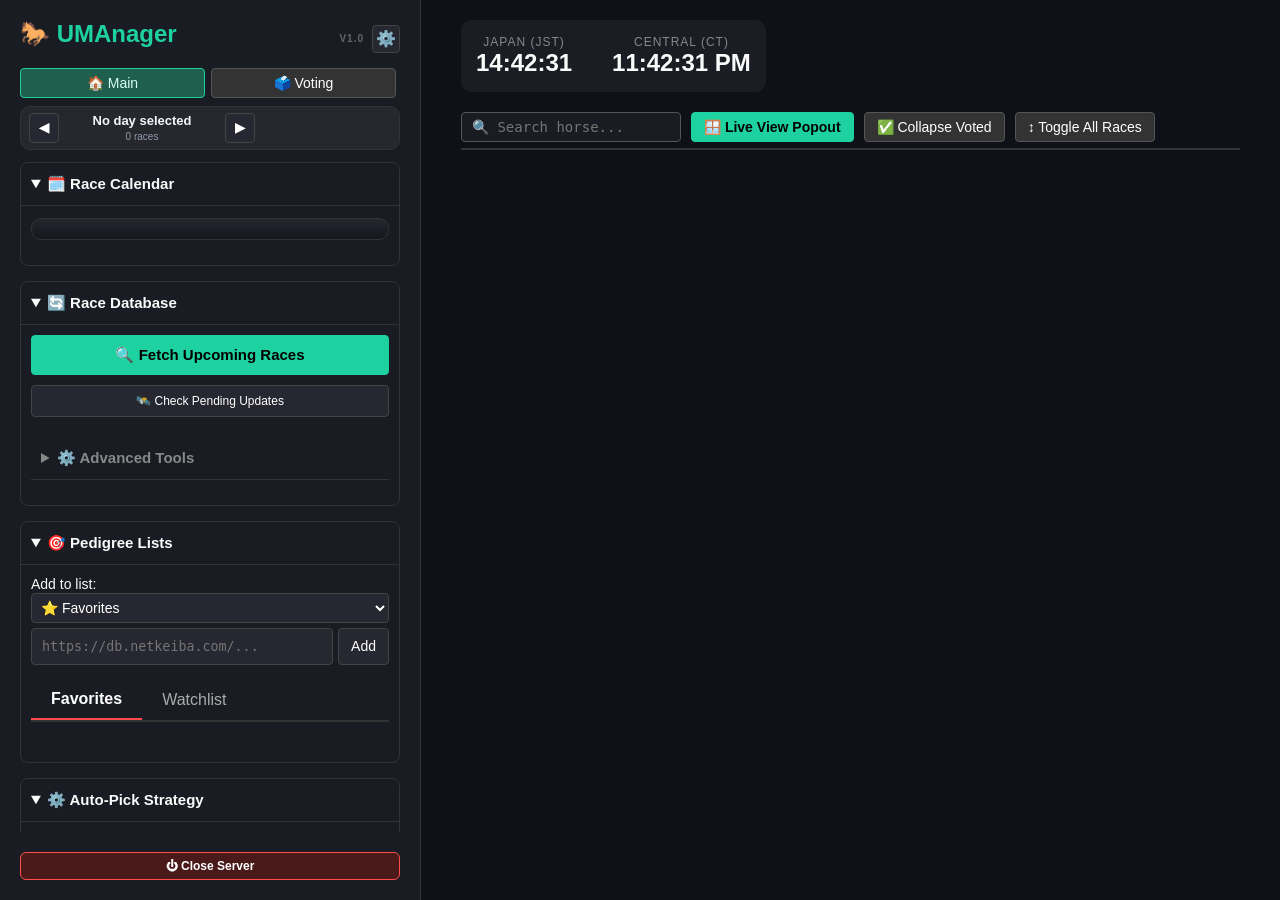
==== index.html @ e2db55de "Fix companion vote apply parsing and auto-refresh flow" ====
<!DOCTYPE html>
<html lang="en">
<head>
    <meta charset="UTF-8">
    <title>UMAnager</title>
    <link rel="stylesheet" href="/static/style.css?v=20260320-3"> 
</head>
<body>

<div class="sidebar">
    <div class="sidebar-brand-row">
        <h2 class="sidebar-brand-title">🐎 UMAnager</h2>
        <div class="sidebar-brand-actions">
            <span class="app-version-badge">V1.0</span>
            <button onclick="showSettingsModal()" title="Settings" class="settings-icon-btn">⚙️</button>
        </div>
    </div>

    <div class="sidebar-top-controls">
        <div class="view-switcher view-switcher-sidebar">
            <button id="main-view-races" onclick="switchMainView('races')" class="toolbar-btn toolbar-btn-muted is-active">🏠 Main</button>
            <button id="main-view-voting" onclick="switchMainView('voting')" class="toolbar-btn toolbar-btn-muted">🗳️ Voting</button>
        </div>
        <div class="active-date-nav active-date-nav-sidebar">
            <button type="button" id="active-date-prev" class="active-date-nav-btn" onclick="shiftActiveDate(-1)">◀</button>
            <div class="active-date-display">
                <div id="active-date-label" class="active-date-label">No day selected</div>
                <div id="active-date-meta" class="active-date-meta">0 races</div>
            </div>
            <button type="button" id="active-date-next" class="active-date-nav-btn" onclick="shiftActiveDate(1)">▶</button>
        </div>
        <div id="prefetch-status-banner" class="prefetch-status-banner" style="display:none;"></div>
    </div>

    <div class="sidebar-scroll">
        <div id="voting-sidebar-panel" class="voting-sidebar-panel" style="display:none;">
            <div class="voting-sidebar-head">
                <h3 id="voting-sidebar-title">By Racecourse</h3>
            </div>
            <div id="voting-sidebar-display" class="voting-sidebar-display"></div>
        </div>

        <details id="calendar-group" class="sidebar-group calendar-group" open>
        <summary>🗓️ Race Calendar</summary>
        <div class="sidebar-group-content">
            <div id="race-calendar" class="race-calendar-panel race-calendar-sidebar"></div>
        </div>
    </details>
    
    <details id="race-database-group" class="sidebar-group" open>
        <summary>🔄 Race Database</summary>
        <div class="sidebar-group-content">
            
            <button class="btn-full btn-primary-prominent" onclick="triggerScrape('new')" id="btn-new-race">🔍 Fetch Upcoming Races</button>
            <button class="btn-full btn-compact" onclick="refreshUpcomingRacesLite()" id="btn-upcoming-refresh" data-action="check">🛰️ Check Pending Updates</button>
            
            <details class="advanced-tools-panel">
                <summary class="advanced-tools-summary">⚙️ Advanced Tools</summary>
                <div class="advanced-tools-body">
                    <button class="btn-full btn-micro" onclick="triggerScrape('all')" id="btn-all-race">🔄 Force Full Re-Scrape</button>
                    <button class="btn-full btn-micro" onclick="triggerPost('/api/cache/clear')">🗑️ Clear Cached Races</button>
                    <button class="btn-full btn-danger btn-micro" onclick="triggerPost('/api/dict/wipe')">🚨 Reset Translation Memory</button>
                    <button class="btn-full btn-micro" onclick="createDataBackup()">💾 Backup Data Folder</button>
                    <button class="btn-full btn-micro" onclick="restoreLatestBackup()">♻️ Restore Latest Backup</button>
                    <button class="btn-full btn-micro" onclick="exportLegacyBundle()">📦 Export Legacy Recovery Bundle</button>
                    <button class="btn-full btn-danger btn-micro" onclick="importLegacyBundle()">📥 Import Legacy Files To DB</button>

                    <div class="tool-block">
                        <label class="tool-block-label">Import Results For Day</label>
                        <input type="date" id="import-day-date" class="tool-input-compact">
                        <button class="btn-full btn-micro btn-no-margin" onclick="importDayResultsFromCalendar()">📅 Import Day Results</button>
                    </div>

                    <div class="tool-block">
                        <label class="tool-block-label">Delete Selected Day Data</label>
                        <input type="date" id="delete-day-date" class="tool-input-compact">
                        <select id="delete-day-scope" class="tool-input-compact">
                            <option value="marks">Delete Marks Only</option>
                            <option value="entries">Delete Horse Entries Only</option>
                            <option value="all">Delete All Day Data</option>
                        </select>
                        <button class="btn-full btn-danger btn-micro btn-no-margin" onclick="deleteDayData()">🧹 Delete This Day</button>
                    </div>
                </div>
            </details>
            
        </div>
    </details>

    <details id="pedigree-lists-group" class="sidebar-group" open>
        <summary>🎯 Pedigree Lists</summary>
        <div class="sidebar-group-content">
            <label class="sidebar-label">Add to list:</label>
            <select id="snipe-type" class="sidebar-select-full">
                <option value="favorites">⭐ Favorites</option>
                <option value="watchlist">👁️ Watchlist</option>
            </select>
            <div class="inline-input-row">
                <input type="text" id="snipe-url" placeholder="https://db.netkeiba.com/...">
                <button onclick="snipeHorse()">Add</button>
            </div>
            
            <div class="tab-bar tab-bar-spaced">
                <button class="tab-btn active" onclick="switchSidebarTab('fav')">Favorites</button>
                <button class="tab-btn" onclick="switchSidebarTab('watch')">Watchlist</button>
            </div>
            
            <div id="side-tab-fav" class="tab-content active">
                <div id="list-fav" class="horse-list-container"></div>
            </div>
            <div id="side-tab-watch" class="tab-content">
                <div id="list-watch" class="horse-list-container"></div>
            </div>
        </div>
    </details>

    <details id="auto-pick-group" class="sidebar-group" open>
            <summary>⚙️ Auto-Pick Strategy</summary>
            <div class="sidebar-group-content strategy-panel-content">
                <div class="strategy-mode-label">
                    Mode: <span id="risk-label" class="risk-label-value">Balanced (50)</span>
                </div>
                <input type="range" id="risk-slider" min="0" max="100" value="50" oninput="updateRiskLabel(this.value)">
                <div class="strategy-scale-labels">
                    <span>SAFE / CHALK</span>
                    <span>CHAOS / VALUE</span>
                </div>
            </div>
        </details>
        
    <details id="weekend-watchlist-group" class="sidebar-group" open>
            <summary>🏆 Weekend Watchlist</summary>
            <div class="sidebar-group-content" id="sidebar-weekend-watchlist">
                </div>
        </details>
    </div>

    <div class="sidebar-footer">
        <button id="global-close-server-btn" class="global-close-server-btn" onclick="closeServerInstances()" title="Close all running UMAnager server instances">⏻ Close Server</button>
    </div>
</div>

<div class="main-content">
    <div class="top-sticky-bar">
        <div class="top-bar-clock-row">
            <div class="clock-container">
                <div class="clock-box">
                    <div class="clock-label">JAPAN (JST)</div>
                    <div class="clock-time" id="jst">--:--:--</div>
                </div>
                
                <div id="countdown-container" class="countdown-wrapper" style="display: none;">
                    <div class="countdown-title">Next Race In</div>
                    <div id="countdown-time" class="countdown-time">--:--:--</div>
                    <div id="countdown-race" class="countdown-race">Loading...</div>
                </div>

                <div class="clock-box">
                    <div class="clock-label">CENTRAL (CT)</div>
                    <div class="clock-time" id="cst">--:--:--</div>
                </div>
            </div>
            <div id="scrape-console" class="console-box console-top-bar"></div>
        </div>

        <div class="main-toolbar">
            <div class="main-toolbar-left">
                <div class="search-container">
                    <input type="text" id="horse-search" placeholder="🔍 Search horse..." autocomplete="off" oninput="handleSearchInput()" onkeydown="handleSearchKey(event)">
                    <div id="search-suggestions" class="suggestions-box"></div>
                </div>

                <button id="btn-live-view-popout" onclick="showExportModal()" class="toolbar-btn toolbar-btn-primary">🪟 Live View Popout</button>
                <button id="btn-winning-votes-focus" onclick="toggleWinningVotesFocus()" class="toolbar-btn toolbar-btn-muted" style="display:none;">🏁 Hit 0% (0/0)</button>
                <button onclick="collapseVotedRaces()" class="toolbar-btn toolbar-btn-muted">✅ Collapse Voted</button>
                <button onclick="toggleAllRaces()" class="toolbar-btn toolbar-btn-muted">↕️ Toggle All Races</button>
            </div>
        </div>
    </div>
    
    <div id="schedules-container" class="scrollable-races"></div>
    <div id="live-view-container" class="voting-main-shell" style="display:none;">
        <div class="voting-main-head">
            <h3 id="voting-main-title">Voting Workspace</h3>
            <div class="voting-main-head-actions">
                <button id="btn-orepro-open" onclick="openOreProCompanion()" class="toolbar-btn toolbar-btn-muted">🌐 Open OrePro</button>
                <button id="btn-orepro-focus" onclick="focusOreProCompanion()" class="toolbar-btn toolbar-btn-muted">🎯 Focus OrePro</button>
                <button id="btn-orepro-apply" onclick="applyVotesToOrePro()" class="toolbar-btn toolbar-btn-muted">🪄 Apply Votes</button>
                <button id="btn-orepro-sync" onclick="syncOreProResults()" class="toolbar-btn toolbar-btn-muted">📥 Sync Results</button>
                <button id="btn-voting-orepro-toggle" onclick="toggleVotingOrePro()" class="toolbar-btn toolbar-btn-muted">🧾 Collapse OrePro</button>
                <a href="https://orepro.netkeiba.com/bet/race_list.html" target="_blank" rel="noopener noreferrer" class="modal-link-btn modal-link-btn-muted">↗ Open External</a>
            </div>
        </div>
        <div id="orepro-session-status" class="orepro-session-status">Use Open OrePro to place bets in a dedicated window, then Sync Results here afterward.</div>
        <div id="orepro-lifetime-bar" class="orepro-lifetime-bar">No saved OrePro history yet.</div>
        <div id="orepro-companion-panel" class="orepro-companion-panel">
            <div class="orepro-companion-help">
                Companion window mode avoids iframe restrictions in Brave/Chrome and lets you verify your profile before syncing.
            </div>
            <div class="orepro-session-row">
                <label>Sync date</label>
                <span id="orepro-sync-date-display" class="orepro-sync-date-display">← select a day in the calendar</span>
                <label for="orepro-kaisai-id" style="margin-left:8px;">Venue ID (optional)</label>
                <input id="orepro-kaisai-id" type="text" autocomplete="off" placeholder="e.g. 2026060205" maxlength="12" style="width:130px;">
                <label for="orepro-yosoka-id" style="margin-left:8px;">Profile ID</label>
                <input id="orepro-yosoka-id" type="text" autocomplete="off" value="20021241" placeholder="e.g. 20021241" maxlength="10" style="width:110px;">
            </div>
            <div id="orepro-username-display" class="orepro-username-display" style="display:none;"></div>
            <div id="orepro-sync-meta" class="orepro-sync-meta">Cookie storage is disabled. Sync uses public OrePro endpoints/profile ID.</div>
            <div id="orepro-sync-results" class="orepro-sync-results">No results synced yet.</div>
        </div>
        <div id="voting-recap-panel" class="voting-recap-panel" style="display:none;"></div>
    </div>
</div>
<div id="export-modal" class="modal-overlay" style="display: none;">
    <div class="modal-content modal-content-wide">
        <div class="modal-header">
            <h3 class="modal-title">🪟 Live View Popout</h3>
            <div class="modal-header-actions">
                <a href="https://orepro.netkeiba.com/bet/race_list.html" target="_blank" rel="noopener noreferrer" class="modal-link-btn modal-link-btn-muted">↗ Open External</a>
                <button onclick="closeExportModal()" class="close-btn">✖</button>
            </div>
        </div>
        <div id="export-display"></div>
        <button onclick="closeExportModal()" class="btn-full modal-close-btn">Close</button>
    </div>
</div>

<div id="settings-modal" class="modal-overlay" style="display: none;">
    <div class="modal-content modal-content-settings">
        <div class="modal-header">
            <h3 class="modal-title">⚙️ Settings</h3>
            <button onclick="closeSettingsModal()" class="close-btn">✖</button>
        </div>
        <div class="settings-body">
            <div class="settings-grid">
                <div class="settings-card">
                    <h4 class="settings-section-title settings-section-title-first">Default Sidebar Sections</h4>
                    <div class="settings-option-list">
                        <label class="settings-option-row">
                            <input type="checkbox" id="setting-raceDatabase" onchange="updateSidebarSettings()">
                            <span>🔄 Race Database</span>
                        </label>
                        <label class="settings-option-row">
                            <input type="checkbox" id="setting-pedigreeLists" onchange="updateSidebarSettings()">
                            <span>🎯 Pedigree Lists</span>
                        </label>
                        <label class="settings-option-row">
                            <input type="checkbox" id="setting-autoPickStrategy" onchange="updateSidebarSettings()">
                            <span>⚙️ Auto-Pick Strategy</span>
                        </label>
                        <label class="settings-option-row">
                            <input type="checkbox" id="setting-weekendWatchlist" onchange="updateSidebarSettings()">
                            <span>🏆 Weekend Watchlist</span>
                        </label>
                    </div>
                </div>

                <div class="settings-card">
                    <h4 class="settings-section-title">Display & Automation</h4>
                    <div class="settings-option-list">
                        <label class="settings-option-row">
                            <input type="checkbox" id="setting-betSafetyIndicator" onchange="updateSidebarSettings()">
                            <span>⚡ Bet Safety Indicator</span>
                        </label>
                        <label class="settings-option-row">
                            <input type="checkbox" id="setting-voteSortingTop" onchange="updateSidebarSettings()">
                            <span>🗳️ Float Votes To Top</span>
                        </label>
                        <label class="settings-option-row">
                            <input type="checkbox" id="setting-autoFetchPastResults" onchange="updateSidebarSettings()">
                            <span>🏁 Auto-Fetch Past Results</span>
                        </label>
                        <label class="settings-option-row">
                            <input type="checkbox" id="setting-prefetchRaceCheck" onchange="updateSidebarSettings()">
                            <span>🔎 Prefetch Race Check Alerts</span>
                        </label>
                        <label class="settings-option-row">
                            <input type="checkbox" id="setting-autoLockPastVotes" onchange="updateSidebarSettings()">
                            <span>🔒 Auto-Lock Past Race Votes</span>
                        </label>
                        <label class="settings-option-row">
                            <input type="checkbox" id="setting-showConsole" onchange="updateSidebarSettings()">
                            <span>🖥️ Show Console Log</span>
                        </label>
                        <label class="settings-option-row">
                            <input type="checkbox" id="setting-debugConsole" onchange="updateSidebarSettings()">
                            <span>🧪 Debug Console Mode</span>
                        </label>
                        <label class="settings-option-row">
                            <input type="checkbox" id="setting-highlightAutoBets" onchange="updateSidebarSettings()">
                            <span>💡 Highlight Auto-Bets</span>
                        </label>
                    </div>
                </div>

                <div class="settings-card settings-card-full">
                    <h4 class="settings-section-title settings-section-title-tight">⚗️ Auto-Pick Formula</h4>
                    <div class="settings-helper-text">Tune the scoring engine weights. Changes affect new auto-picks and the Bet Safety indicator.</div>
                    <div class="settings-formula-grid">
                        <label title="Max points a horse can earn from odds (formula: oddsCap ÷ odds). Higher = odds have bigger absolute impact.">Odds Cap</label>
                        <input type="number" id="fw-oddsCap" min="0" max="1000" step="10" onchange="updateSidebarSettings()" class="settings-number-input">

                        <label title="Max points from win rate (wins÷starts × scale). Higher = race record matters more.">Win Rate Scale</label>
                        <input type="number" id="fw-formMultiplier" min="0" max="1000" step="10" onchange="updateSidebarSettings()" class="settings-number-input">

                        <label title="Points awarded per start below the breakeven count. Set to 0 to disable the freshness bonus entirely.">Freshness Bonus</label>
                        <input type="number" id="fw-freshnessBonus" min="-20" max="20" step="1" onchange="updateSidebarSettings()" class="settings-number-input">

                        <label title="Starts count where freshness is neutral (neither bonus nor penalty). Horses with fewer starts get the bonus; more get a penalty.">Freshness Breakeven</label>
                        <input type="number" id="fw-freshnessBreakeven" min="0" max="50" step="1" onchange="updateSidebarSettings()" class="settings-number-input">

                        <label title="Multiplier on pedigree score from tracked bloodlines. Higher = pedigree matters more at higher risk settings.">Pedigree Scale</label>
                        <input type="number" id="fw-pedigreeMultiplier" min="0" max="500" step="5" onchange="updateSidebarSettings()" class="settings-number-input">
                    </div>
                    <button onclick="resetFormulaWeights()" class="settings-reset-btn">↺ Reset to Defaults</button>
                </div>

                <div class="settings-card settings-card-full">
                    <h4 class="settings-section-title">Race Table Columns</h4>
                    <div class="settings-helper-text settings-helper-text-tight">Toggle visibility and move columns up/down. This applies globally.</div>
                    <div id="setting-race-columns" class="setting-columns-wrap"></div>
                </div>
            </div>
        </div>
        <button onclick="closeSettingsModal()" class="btn-full modal-close-btn">Close</button>
    </div>
</div>
</div>
<script src="/static/script.js?v=20260320-3"></script>
</body>
</html>
---- static/style.css ----
/* --- LAYOUT & DARK MODE --- */
        body { font-family: sans-serif; background-color: #0e1117; color: #fafafa; margin: 0; padding: 0; display: flex; height: 100vh; overflow: hidden; }

.global-close-server-btn {
    position: static;
    background: #4a1919;
    border: 1px solid #ff4b4b;
    color: #fff;
    font-size: 12px;
    font-weight: bold;
    padding: 6px 10px;
    border-radius: 6px;
    width: 100%;
}
.global-close-server-btn:hover {
    background: #ff4b4b;
    color: #000;
}

        .sidebar { width: 380px; background-color: #1a1c23; padding: 20px; overflow: hidden; border-right: 1px solid #333; display: flex; flex-direction: column; gap: 0; }
        .sidebar-scroll { flex: 1; overflow-y: auto; min-height: 0; padding-right: 4px; margin-right: -4px; }
        .sidebar-footer { margin-top: 10px; padding-top: 10px; flex-shrink: 0; background: linear-gradient(180deg, rgba(26, 28, 35, 0), rgba(26, 28, 35, 0.92) 16px, rgba(26, 28, 35, 1) 100%); }
        .sidebar-brand-row { display: flex; align-items: baseline; justify-content: space-between; margin-bottom: 15px; flex-shrink: 0; }
        .sidebar-brand-title { margin: 0; color: #1dd1a1; }
        .sidebar-brand-actions { display: flex; align-items: center; gap: 8px; }
        .app-version-badge { font-size: 10px; color: #666; font-weight: bold; letter-spacing: 1px; }
        .settings-icon-btn { background: #262730; border: 1px solid #444; color: #1dd1a1; font-size: 16px; width: 28px; height: 28px; padding: 0; border-radius: 4px; }
        .sidebar-top-controls { display: flex; flex-direction: column; gap: 8px; margin-bottom: 12px; flex-shrink: 0; }
        .view-switcher-sidebar { margin-right: 0; }
        .view-switcher-sidebar .toolbar-btn { flex: 1; }
        .active-date-nav-sidebar { width: 100%; min-width: 0; box-sizing: border-box; }
        .prefetch-status-banner {
            font-size: 11px;
            border: 1px solid #3f495d;
            border-radius: 8px;
            padding: 7px 9px;
            background: #121926;
            color: #b7c4e3;
            line-height: 1.35;
            white-space: pre-wrap;
        }
        .prefetch-status-banner.status-ok {
            border-color: #35624e;
            background: #17342b;
            color: #c6ffe3;
        }
        .prefetch-status-banner.status-warn {
            border-color: #8d6d2c;
            background: #362b16;
            color: #ffeab5;
        }
        .prefetch-status-banner.status-error {
            border-color: #9e4656;
            background: #3a1f25;
            color: #ffd0d0;
        }
        .btn-primary-prominent { background: #1dd1a1; color: #000; font-weight: bold; border-color: #1dd1a1; font-size: 15px; padding: 10px; }
        .btn-compact { font-size: 12px; padding: 8px; }
        .btn-micro { font-size: 12px; padding: 6px; }
        .btn-no-margin { margin-bottom: 0; }
        .advanced-tools-panel { margin-top: 10px; margin-bottom: 5px; }
        .advanced-tools-summary { font-size: 12px; color: #888; cursor: pointer; user-select: none; }
        .advanced-tools-body { margin-top: 10px; padding-top: 10px; border-top: 1px dotted #444; }
        .tool-block { margin-top: 10px; padding-top: 10px; border-top: 1px dashed #444; display: flex; flex-direction: column; gap: 6px; }
        .tool-block-label { font-size: 11px; color: #aaa; font-weight: bold; }
        .tool-input-compact { font-size: 12px; padding: 6px; }
        .sidebar-label { font-size: 14px; }
        .sidebar-select-full { background: #262730; color: white; border: 1px solid #444; padding: 5px; margin-bottom: 5px; width: 100%; }
        .inline-input-row { display: flex; gap: 5px; margin-bottom: 15px; }
        .tab-bar-spaced { margin-bottom: 10px; }
        .strategy-panel-content { padding: 10px 15px; }
        .strategy-mode-label { font-size: 11px; color: #888; margin-bottom: 8px; text-transform: uppercase; font-weight: bold; letter-spacing: 0.5px; text-align: center; }
        .risk-label-value { color: #ff9f43; }
        .strategy-scale-labels { display: flex; justify-content: space-between; font-size: 10px; color: #666; margin-top: 5px; font-weight: bold; }
        
/* --- SIDEBAR GROUPS --- */
.sidebar-group {
    border: 1px solid #333;
    border-radius: 8px;
    margin-bottom: 15px;
    background: #1a1c23;
}
.sidebar-group summary {
    padding: 12px 10px;
    font-weight: bold;
    cursor: pointer;
    user-select: none;
    outline: none;
    font-size: 15px;
    border-bottom: 1px solid transparent;
}
.sidebar-group[open] summary {
    border-bottom: 1px solid #333;
    margin-bottom: 10px;
}
.sidebar-group summary:hover { color: #ff4b4b; }
.sidebar-group-content { padding: 0 10px 10px 10px; }
.calendar-group .sidebar-group-content { padding-top: 2px; }

/* --- MINI CONSOLE --- */
.console-box {
    background: #0c0c0c;
    color: #1dd1a1; /* Cyberpunk Green */
    font-family: 'Courier New', Courier, monospace;
    font-size: 11px;
    padding: 8px;
    border-radius: 4px;
    height: 120px;
    overflow-y: auto;
    margin-top: 10px;
    border: 1px solid #333;
    box-shadow: inset 0 0 5px rgba(0,0,0,0.8);
    display: none; /* Stays invisible until scraping starts */
    white-space: pre-wrap;
    line-height: 1.4;
}

        /* NEW: Flex column to separate the sticky header from the scrolling body */
        .main-content { flex: 1; display: flex; flex-direction: column; overflow: hidden; background-color: #0e1117; }
        .top-sticky-bar { padding: 20px 40px 0 40px; flex-shrink: 0; position: relative; z-index: 100; }
        .scrollable-races { flex: 1; overflow-y: auto; padding: 0 40px 20px 40px; }

        /* --- CLOCK ROW (clocks + inline console) --- */
        .top-bar-clock-row { display: flex; align-items: stretch; gap: 16px; margin-bottom: 20px; }
        .clock-container { display: flex; justify-content: center; gap: 40px; background-color: rgba(255, 255, 255, 0.05); padding: 15px; border-radius: 10px; flex-shrink: 0; margin-bottom: 0; }
        .console-top-bar { flex: 1; min-width: 200px; height: 102px; max-height: 102px; margin-top: 0; border-radius: 10px; font-size: 11px; display: none; }
        .clock-box { text-align: center; }
        .clock-label { font-size: 12px; color: #888; letter-spacing: 1px; }
        .clock-time { font-size: 24px; font-weight: bold; }
        .main-toolbar { display: flex; justify-content: space-between; align-items: flex-end; border-bottom: 2px solid #333; padding-bottom: 6px; }
        .main-toolbar-left { display: flex; align-items: center; gap: 10px; }
        .view-switcher { display: flex; gap: 6px; margin-right: 4px; }
        .view-switcher .toolbar-btn.is-active { background: #1f5f4e; border-color: #1dd1a1; color: #d9fff5; }
        .active-date-nav {
            display: flex;
            align-items: center;
            gap: 8px;
            background: rgba(255, 255, 255, 0.05);
            border: 1px solid #333;
            border-radius: 10px;
            padding: 6px 8px;
            min-width: 230px;
        }
        .active-date-display {
            min-width: 150px;
            text-align: center;
        }
        .active-date-label {
            font-size: 13px;
            font-weight: bold;
            color: #f3f6fb;
            line-height: 1.2;
        }
        .active-date-meta {
            font-size: 10px;
            color: #8f98aa;
            margin-top: 2px;
        }
        .active-date-nav-btn {
            width: 30px;
            min-width: 30px;
            height: 30px;
            padding: 0;
            font-size: 13px;
            font-weight: bold;
        }
        .active-date-nav-btn:disabled {
            opacity: 0.35;
            cursor: not-allowed;
        }
        .toolbar-btn { padding: 6px 12px; }
        .toolbar-btn-primary { background: #1dd1a1; color: #000; font-weight: bold; border-color: #1dd1a1; }
        .toolbar-btn-muted { background: #333; border-color: #555; }
        #btn-winning-votes-focus.is-active { background: #1f5f4e; border-color: #1dd1a1; color: #d9fff5; }

        .voting-main-shell {
            flex: 1;
            display: flex;
            flex-direction: column;
            padding: 0 40px 20px 40px;
            overflow: hidden;
            box-sizing: border-box;
        }
        .voting-main-head {
            display: flex;
            align-items: center;
            justify-content: space-between;
            padding: 10px 12px;
            border: 1px solid #333;
            border-bottom: none;
            border-radius: 10px 10px 0 0;
            background: #20222b;
        }
        .voting-main-head h3 {
            margin: 0;
            font-size: 14px;
            color: #f3f6fb;
        }
        .voting-main-head-actions { display: flex; align-items: center; gap: 8px; }
        .orepro-session-status {
            border: 1px solid #384156;
            border-top: none;
            background: #141b29;
            color: #aeb9d4;
            font-size: 12px;
            padding: 7px 12px;
        }
        .orepro-session-status.ok {
            color: #c4ffe2;
            background: #17342b;
            border-color: #2f7d63;
        }
        .orepro-session-status.warn {
            color: #ffeab5;
            background: #362b16;
            border-color: #8d6d2c;
        }
        .orepro-session-status.error {
            color: #ffd0d0;
            background: #3a1f25;
            border-color: #9e4656;
        }
        .orepro-lifetime-bar {
            display: flex;
            align-items: center;
            gap: 8px;
            flex-wrap: wrap;
            padding: 9px 12px;
            border-left: 1px solid #333;
            border-right: 1px solid #333;
            border-bottom: 1px solid #333;
            background:
                radial-gradient(circle at top left, rgba(29, 209, 161, 0.16), transparent 140px),
                linear-gradient(180deg, #101722, #0c1119);
        }
        .orepro-lifetime-bar.is-empty {
            color: #8fa0c5;
        }
        .orepro-lifetime-title {
            font-size: 11px;
            font-weight: 700;
            letter-spacing: 0.12em;
            text-transform: uppercase;
            color: #87f5cf;
            margin-right: 4px;
        }
        .orepro-lifetime-chip,
        .orepro-lifetime-note,
        .orepro-lifetime-empty {
            font-size: 12px;
            color: #d8e3fb;
            border: 1px solid #31405c;
            border-radius: 999px;
            padding: 4px 10px;
            background: rgba(23, 31, 45, 0.92);
            white-space: nowrap;
        }
        .orepro-lifetime-chip.is-positive {
            color: #c6ffe3;
            border-color: #35624e;
            background: #17342b;
        }
        .orepro-lifetime-chip.is-negative {
            color: #ffd5d5;
            border-color: #7b4d4d;
            background: #3d2020;
        }
        .orepro-lifetime-note,
        .orepro-lifetime-empty {
            color: #a9b8d8;
            border-style: dashed;
        }
        .orepro-companion-panel {
            border: 1px solid #333;
            border-top: none;
            background: #10141f;
            padding: 10px 12px;
            display: flex;
            flex-direction: column;
            gap: 10px;
        }
        .orepro-companion-help {
            font-size: 12px;
            color: #95a3c4;
        }
        .orepro-session-row {
            display: grid;
            grid-template-columns: 130px 1fr auto auto;
            gap: 8px;
            align-items: center;
        }
        .orepro-session-row label {
            font-size: 12px;
            color: #c3d0ee;
            font-weight: 600;
        }
        .orepro-session-row input {
            background: #0c1119;
            color: #d8e1f5;
            border: 1px solid #2f3b52;
            border-radius: 6px;
            padding: 7px 9px;
            font-size: 12px;
            min-width: 0;
        }
        .orepro-sync-meta {
            font-size: 12px;
            color: #9fabc6;
        }
        .orepro-sync-date-display {
            font-size: 12px;
            color: #bfd2f8;
            padding: 3px 8px;
            background: #111b2d;
            border: 1px solid #2f3b52;
            border-radius: 6px;
        }
        .orepro-sync-date-display.orepro-sync-date-none {
            color: #5a6a88;
            font-style: italic;
        }
        .orepro-username-display {
            font-size: 13px;
            color: #7efcb8;
            padding: 4px 0 2px 2px;
        }
        .orepro-sync-results {
            border: 1px solid #2f3b52;
            border-radius: 8px;
            background: #0c1119;
            padding: 10px;
            color: #d6dff3;
            font-size: 12px;
            line-height: 1.4;
        }
        .orepro-sync-badges {
            display: flex;
            flex-wrap: wrap;
            gap: 6px;
            margin-bottom: 8px;
        }
        .orepro-chip {
            border: 1px solid #394663;
            background: #1a2336;
            color: #bfd2f8;
            border-radius: 999px;
            padding: 2px 8px;
            font-size: 11px;
        }
        .orepro-sync-message {
            margin-bottom: 8px;
            color: #dfe7fb;
        }
        .orepro-sync-columns {
            display: grid;
            grid-template-columns: 1fr 1fr 1fr;
            gap: 12px;
        }
        .orepro-sync-title {
            font-size: 11px;
            text-transform: uppercase;
            letter-spacing: 0.06em;
            color: #8ea0c6;
            margin-bottom: 4px;
        }
        .orepro-sync-list {
            color: #c2cee9;
            font-size: 12px;
            max-height: 130px;
            overflow: auto;
        }
        .orepro-money {
            display: inline-block;
            margin: 0 6px 6px 0;
            border: 1px solid #375e4f;
            background: #17342b;
            color: #c5ffe3;
            border-radius: 4px;
            padding: 2px 6px;
        }
        .orepro-api-raw {
            margin-top: 8px;
            background: #0a0e16;
            border: 1px solid #2a3550;
            border-radius: 6px;
            padding: 8px;
            font-size: 11px;
            color: #a0b8d8;
            white-space: pre-wrap;
            word-break: break-all;
            max-height: 250px;
            overflow: auto;
        }
        .orepro-mini-table {
            width: 100%;
            border-collapse: collapse;
            font-size: 12px;
        }
        .orepro-mini-table th,
        .orepro-mini-table td {
            border-bottom: 1px solid #2a3550;
            padding: 6px 8px;
            text-align: left;
            white-space: nowrap;
        }
        .orepro-mini-table th {
            color: #8ea0c6;
            font-weight: 600;
            position: sticky;
            top: 0;
            background: #0c1119;
        }
        @media (max-width: 980px) {
            .orepro-session-row {
                grid-template-columns: 1fr;
            }
            .orepro-sync-columns {
                grid-template-columns: 1fr;
            }
        }
        .orepro-diagnostics-wrap {
            border: 1px solid #333;
            border-top: none;
            background: #10141f;
        }
        .orepro-diagnostics-head {
            display: flex;
            align-items: center;
            justify-content: space-between;
            gap: 8px;
            padding: 8px 10px;
            border-bottom: 1px solid #2b3243;
            color: #d8e1f5;
            font-size: 12px;
        }
        .orepro-diagnostics-log {
            margin: 0;
            padding: 8px 10px;
            max-height: 140px;
            overflow: auto;
            font-size: 11px;
            line-height: 1.35;
            color: #9fd8bb;
            background: #0c1119;
            font-family: Consolas, "Courier New", monospace;
            white-space: pre-wrap;
        }
        .voting-recap-panel {
            border: 1px solid #333;
            border-top: none;
            background: #141821;
            padding: 10px 12px;
        }
        .voting-recap-grid {
            display: grid;
            grid-template-columns: repeat(auto-fit, minmax(180px, 1fr));
            gap: 8px;
        }
        .voting-recap-item {
            background: #1c2230;
            border: 1px solid #2f3b52;
            border-radius: 8px;
            padding: 8px 10px;
            display: flex;
            align-items: baseline;
            justify-content: space-between;
            gap: 8px;
            font-size: 12px;
            color: #b8c2d8;
        }
        .voting-recap-item strong {
            color: #e8efff;
            font-size: 12px;
        }
        .voting-recap-note {
            font-size: 12px;
            color: #aab6d3;
        }
        .voting-main-shell.orepro-collapsed .orepro-companion-panel {
            display: none;
        }
        .voting-main-shell.orepro-collapsed .voting-recap-panel {
            border-radius: 0 0 10px 10px;
        }

        .voting-sidebar-panel {
            display: flex;
            flex-direction: column;
            min-height: 0;
            flex: 1;
            background: #1a1c23;
            border: 1px solid #333;
            border-radius: 10px;
            overflow: hidden;
        }
        .voting-sidebar-head {
            display: flex;
            align-items: center;
            justify-content: space-between;
            padding: 10px 12px;
            border-bottom: 1px solid #333;
            background: #20222b;
        }
        .voting-sidebar-head h3 {
            margin: 0;
            font-size: 14px;
            color: #f3f6fb;
        }
        .voting-sidebar-display {
            flex: 1;
            overflow-y: auto;
            padding: 12px;
            background: #0e1117;
        }

        body.voting-mode .sidebar > .sidebar-scroll {
            display: flex !important;
            flex: 1;
            min-height: 0;
        }
        body.voting-mode .sidebar > .sidebar-scroll > :not(#voting-sidebar-panel) {
            display: none !important;
        }
        body.voting-mode .sidebar > :not(.sidebar-brand-row):not(.sidebar-top-controls):not(.sidebar-scroll) {
            display: none !important;
        }
        body.voting-mode #voting-sidebar-panel {
            display: flex !important;
        }

        /* --- BUTTONS & INPUTS --- */
        button { background: #262730; color: white; border: 1px solid #444; padding: 8px 12px; border-radius: 4px; cursor: pointer; transition: 0.2s; font-size: 14px; }
        button:hover { background: #333; }
        .btn-full { width: 100%; margin-bottom: 10px; }
        .btn-danger { background: #4a1919; border-color: #ff4b4b; }
        .btn-danger:hover { background: #ff4b4b; }
        input[type="text"], textarea { width: 100%; box-sizing: border-box; background: #262730; color: white; border: 1px solid #444; padding: 10px; border-radius: 4px; font-family: monospace; }
        select { background: #262730; color: white; border: 1px solid #444; padding: 8px 10px; border-radius: 4px; font-size: 14px; cursor: pointer; }
        
        /* --- TABS --- */
        .tab-bar { display: flex; border-bottom: 2px solid #333; margin-bottom: 0; }
        .tab-btn { background: transparent; border: none; font-size: 16px; padding: 10px 20px; color: #aaa; cursor: pointer; border-radius: 0; }
        .tab-btn.active { color: white; border-bottom: 2px solid #ff4b4b; font-weight: bold; }
        .tab-content { display: none; padding-top: 20px; }
	.tab-content.active { display: block; }
        .race-calendar-panel {
            background: linear-gradient(180deg, rgba(38, 39, 48, 0.95), rgba(20, 22, 29, 0.95));
            border: 1px solid #333;
            border-radius: 10px;
            padding: 12px;
            width: 100%;
            box-sizing: border-box;
        }
        .race-calendar-sidebar {
            margin-bottom: 15px;
            padding: 10px;
        }
        .race-calendar-header {
            display: flex;
            align-items: center;
            justify-content: space-between;
            gap: 10px;
            margin-bottom: 8px;
        }
        .race-calendar-heading {
            flex: 1;
            text-align: center;
        }
        .race-calendar-title {
            font-size: 14px;
            font-weight: bold;
            color: #fafafa;
        }
        .race-calendar-summary {
            font-size: 10px;
            color: #8f98aa;
            margin-top: 2px;
        }
        .race-calendar-nav {
            min-width: 30px;
            height: 30px;
            padding: 0;
            font-size: 13px;
            font-weight: bold;
        }
        .race-calendar-nav:disabled {
            opacity: 0.35;
            cursor: not-allowed;
        }
        .race-calendar-weekdays,
        .race-calendar-grid {
            display: grid;
            grid-template-columns: repeat(7, minmax(0, 1fr));
            gap: 4px;
        }
        .race-calendar-weekday {
            text-align: center;
            font-size: 9px;
            color: #667085;
            font-weight: bold;
            letter-spacing: 0.5px;
            text-transform: uppercase;
            padding-bottom: 2px;
        }
        .race-calendar-cell,
        .race-calendar-day {
            min-height: 34px;
            border-radius: 8px;
        }
        .race-calendar-cell {
            background: rgba(255, 255, 255, 0.02);
            border: 1px solid transparent;
            position: relative;
        }
        .race-calendar-cell.is-empty {
            background: transparent;
        }
        .race-calendar-cell.has-prefetch-updates {
            border-color: #a07528;
            box-shadow: 0 0 0 1px rgba(251, 178, 36, 0.15) inset;
        }
        .race-calendar-cell-update-pip {
            position: absolute;
            right: 8px;
            bottom: 7px;
            width: 5px;
            height: 5px;
            border-radius: 50%;
            background: #f59e0b;
        }
        .race-calendar-day {
            width: 100%;
            border: 1px solid #2d3443;
            background: #1a1f29;
            color: #d5d9e2;
            padding: 4px;
            display: flex;
            flex-direction: column;
            align-items: flex-start;
            justify-content: space-between;
            font-size: 11px;
        }
        .race-calendar-day:hover {
            border-color: #556070;
            background: #202733;
        }
        .race-calendar-day.is-selected {
            border-color: #1dd1a1;
            box-shadow: 0 0 0 1px rgba(29, 209, 161, 0.3) inset;
            background: #17312f;
            color: #f6fffd;
        }
        .race-calendar-day.timeline-upcoming {
            background: #1a2430;
        }
        .race-calendar-day.timeline-past {
            background: #15181e;
            color: #8b93a3;
            border-color: #252b36;
        }
        .race-calendar-day.timeline-past:hover {
            background: #1a1f27;
            border-color: #39414f;
        }
        .race-calendar-day.has-prefetch-updates {
            border-color: #a07528;
            box-shadow: 0 0 0 1px rgba(251, 178, 36, 0.18) inset;
        }
        .race-calendar-day.has-prefetch-updates.is-selected {
            border-color: #1dd1a1;
        }
        .race-calendar-update-pip {
            display: inline-block;
            width: 5px;
            height: 5px;
            border-radius: 50%;
            background: #f59e0b;
            flex-shrink: 0;
        }
        .race-calendar-daynum {
            font-size: 12px;
            font-weight: bold;
        }
        .race-calendar-meta {
            width: 100%;
            display: flex;
            align-items: center;
            justify-content: space-between;
            font-size: 9px;
            color: inherit;
            opacity: 0.9;
        }
        .race-calendar-count {
            background: rgba(255, 255, 255, 0.08);
            border-radius: 999px;
            padding: 1px 5px;
            font-weight: bold;
        }
        .race-calendar-empty-note {
            font-size: 12px;
            color: #888;
            text-align: center;
            padding: 12px 0 4px 0;
        }
        
        /* --- TABLES --- */
        /* Removed overflow: hidden so tooltips can escape the table boundaries */
	table { width: 100%; border-collapse: collapse; margin-bottom: 40px; font-size: 14px; background: #1a1c23; border-radius: 8px; }
        th, td { padding: 10px; border: 1px solid #333; text-align: left; }
        th { background: #262730; color: #aaa; text-transform: uppercase; font-size: 12px; }
        .row-fav { background-color: rgba(255, 215, 0, 0.15); }
        .row-watch { background-color: rgba(100, 149, 237, 0.15); }
        
        /* --- MARKS --- */
        .mark-btn { background: #333; color: #aaa; border: none; padding: 4px 8px; margin: 0 2px; border-radius: 4px; cursor: pointer; font-size: 14px; }
        .mark-btn.auto-bet-preview { box-shadow: 0 0 0 1px rgba(255, 255, 255, 0.35), 0 0 0 3px rgba(var(--auto-bet-preview-rgb, 29, 209, 161), 0.20); }
        .mark-btn.active-◎ { background: #ff4b4b; color: white; font-weight: bold; }
        .mark-btn.active-〇 { background: #ff9f43; color: white; font-weight: bold; }
        .mark-btn.active-▲ { background: #1dd1a1; color: white; font-weight: bold; }
        .mark-btn.active-△ { background: #0abde3; color: white; font-weight: bold; }
        .mark-btn.active-△ { background: #0abde3; color: white; font-weight: bold; }
        /* NEW: The X Button */
        .mark-btn.active-X { background: #2b1111; color: #ff4b4b; font-weight: bold; border: 1px solid #ff4b4b; }
        

/* --- HORSE LIST CARDS --- */
.horse-list-container {
    display: flex;
    flex-direction: row;
    flex-wrap: wrap;
    gap: 4px;
    max-height: none;
    overflow: visible;
    padding-right: 5px;
    margin-top: 10px;
}
.horse-item {
    background: #262730;
    border: 1px solid #333;
    padding: 4px 8px;
    border-radius: 6px;
    display: flex;
    justify-content: space-between;
    align-items: center;
    gap: 6px;
    transition: border-color 0.2s;
    flex: 0 1 auto;
    white-space: nowrap;
}
.horse-item:hover {
    border-color: #555;
}
.horse-item-name {
    font-weight: 500;
    color: #fafafa;
    font-size: 12px;
}
.btn-delete {
    background: transparent;
    color: #666; /* Subdued color until hovered */
    border: none;
    cursor: pointer;
    font-size: 12px;
    padding: 2px 4px;
    border-radius: 4px;
    display: flex;
    align-items: center;
    justify-content: center;
    transition: all 0.2s;
}
.btn-delete:hover {
    color: #ff4b4b;
    background: rgba(255, 75, 75, 0.15);
}

/* --- HOVER MENU (500ms DELAY) --- */
.name-container {
    position: relative;
    display: inline-block;
    cursor: default;
}
.name-text {
    border-bottom: 1px dotted transparent;
    transition: 0.2s;
}
.name-container:hover .name-text {
    border-bottom: 1px dotted #888;
}

/* Update this existing rule to add a gap */
.hover-menu {
    position: absolute; bottom: 120%; left: 50%; transform: translateX(-50%);
    background: #1a1c23; border: 1px solid #444; padding: 6px;
    border-radius: 6px; z-index: 1000; box-shadow: 0 4px 12px rgba(0,0,0,0.6);
    display: flex; white-space: nowrap; gap: 5px; /* NEW: Spaces the buttons out */
    visibility: hidden; opacity: 0;
    transition: visibility 0s linear 0s, opacity 0.1s linear 0s;
}

/* Add this brand new rule for the link button */
.hover-link-btn {
    background: #262730; border: 1px solid #444; color: #1dd1a1;
    padding: 4px 10px; border-radius: 4px; font-size: 12px;
    font-weight: bold; text-decoration: none; transition: 0.2s;
    display: flex; align-items: center; justify-content: center;
}
.hover-link-btn:hover { background: #1dd1a1; color: black; border-color: #1dd1a1; }

/* The little triangle pointing down at the text */
.hover-menu::after {
    content: "";
    position: absolute;
    top: 100%;
    left: 50%;
    transform: translateX(-50%);
    border-width: 5px;
    border-style: solid;
    border-color: #444 transparent transparent transparent;
}

/* The magic 500ms delay before it appears */
.name-container:hover .hover-menu,
.hover-menu:hover {
    visibility: visible;
    opacity: 1;
    transition: visibility 0s linear 0.5s, opacity 0.2s linear 0.5s; 
}

.hover-action-btn {
    background: #262730;
    border: 1px solid #444;
    color: #fafafa;
    padding: 4px 10px;
    border-radius: 4px;
    cursor: pointer;
    font-size: 12px;
    font-weight: bold;
    transition: 0.2s;
}
.hover-action-btn.add-btn:hover { background: #1dd1a1; color: black; border-color: #1dd1a1; }
.hover-action-btn.remove-btn:hover { background: #ff4b4b; color: white; border-color: #ff4b4b; }

/* --- TRACKED HORSE FORMATTING --- */
/* Text formatting for tracked horses - bold and underlined with color */
span.name-text.tracked-fav {
    color: #ffd700 !important;
    font-weight: 700 !important;
    text-decoration: underline !important;
}
span.name-text.tracked-watch {
    color: #6495ed !important;
    font-weight: 700 !important;
    text-decoration: underline !important;
}
span.name-text.tracked-mixed {
    color: #da70d6 !important;
    font-weight: 700 !important;
    text-decoration: underline !important;
}

/* Row highlighting with intensity levels */
/* Favorites - base and intensity tiers */
tr.row-fav {
    background-color: rgba(255, 215, 0, 0.05) !important;
}
tr.row-fav.intensity-light {
    background-color: rgba(255, 215, 0, 0.12) !important;
}
tr.row-fav.intensity-medium {
    background-color: rgba(255, 215, 0, 0.20) !important;
}
tr.row-fav.intensity-strong {
    background-color: rgba(255, 215, 0, 0.30) !important;
}
tr.row-fav.intensity-very-strong {
    background-color: rgba(255, 215, 0, 0.40) !important;
}

/* Watchlist - base and intensity tiers */
tr.row-watch {
    background-color: rgba(100, 149, 237, 0.05) !important;
}
tr.row-watch.intensity-light {
    background-color: rgba(100, 149, 237, 0.12) !important;
}
tr.row-watch.intensity-medium {
    background-color: rgba(100, 149, 237, 0.20) !important;
}
tr.row-watch.intensity-strong {
    background-color: rgba(100, 149, 237, 0.30) !important;
}
tr.row-watch.intensity-very-strong {
    background-color: rgba(100, 149, 237, 0.40) !important;
}

/* Mixed (Watched horse with favorite relatives) - green blend of blue + yellow */
tr.row-mixed {
    background-color: rgba(150, 180, 100, 0.05) !important;
}
tr.row-mixed.intensity-light {
    background-color: rgba(150, 180, 100, 0.12) !important;
}
tr.row-mixed.intensity-medium {
    background-color: rgba(150, 180, 100, 0.20) !important;
}
tr.row-mixed.intensity-strong {
    background-color: rgba(150, 180, 100, 0.30) !important;
}
tr.row-mixed.intensity-very-strong {
    background-color: rgba(150, 180, 100, 0.40) !important;
}

.quick-add:hover {
    background: #1dd1a1;
    color: #000;
    border-color: #1dd1a1;
}

/* --- COLLAPSIBLE RACES --- */
.race-header {
    position: sticky;
    top: 0; 
    z-index: 90; 
    background-color: #1a1c23; /* Solid base */
    margin-top: 0; 
    cursor: pointer;
    user-select: none;
    transition: all 0.2s ease;
    padding: 8px 10px;
    margin-bottom: 5px;
    border-bottom: 1px solid #333;
    border-radius: 6px;
}

/* --- STICKY TABLE HEADERS --- */
th {
    position: sticky;
    top: 36px; /* Adjust this slightly if it overlaps the race header */
    z-index: 80; 
    background-color: #262730; /* Solid background so rows hide behind it */
    box-shadow: 0 2px 4px rgba(0,0,0,0.4); 
}
.race-header:hover {
    color: #ff4b4b;
    background-color: #2a2c36; /* Solid lighter grey (No RGBA!) */
}
/* When collapsed AND contains a tracked horse, light it up! */
.race-header.collapsed.has-fav {
    background-color: #332d00; 
    border-left: 4px solid #ffd700;
}
.race-header.collapsed.has-watch {
    background-color: #152036; 
    border-left: 4px solid #6495ed;
}

/* Race header intensity levels for collapsed state */
.race-header.has-fav.intensity-light {
    background-color: rgb(55, 49, 22) !important;
}
.race-header.has-fav.intensity-medium {
    background-color: rgb(77, 68, 24) !important;
}
.race-header.has-fav.intensity-strong {
    background-color: rgb(108, 95, 25) !important;
}
.race-header.has-fav.intensity-very-strong {
    background-color: rgb(141, 123, 28) !important;
}

.race-header.has-watch.intensity-light {
    background-color: rgb(27, 40, 61) !important;
}
.race-header.has-watch.intensity-medium {
    background-color: rgb(34, 52, 82) !important;
}
.race-header.has-watch.intensity-strong {
    background-color: rgb(43, 66, 105) !important;
}
.race-header.has-watch.intensity-very-strong {
    background-color: rgb(50, 78, 125) !important;
}

/* Mixed header intensities (watched + favorite relatives = green) */
.race-header.row-mixed.intensity-light {
    background-color: rgb(39, 48, 31) !important;
}
.race-header.row-mixed.intensity-medium {
    background-color: rgb(52, 64, 38) !important;
}
.race-header.row-mixed.intensity-strong {
    background-color: rgb(67, 82, 45) !important;
}
.race-header.row-mixed.intensity-very-strong {
    background-color: rgb(82, 101, 52) !important;
}

.collapse-arrow { display: inline-block; width: 20px; font-size: 14px; }
.race-content { display: block; }
.race-content.collapsed { display: none; }

.race-hit-wrap {
    display: inline-flex;
    gap: 5px;
    margin-left: 8px;
    vertical-align: middle;
}

.race-hit-pill {
    display: inline-block;
    border-radius: 999px;
    font-size: 10px;
    font-weight: bold;
    padding: 2px 7px;
    line-height: 1.3;
}

.race-hit-honmei {
    color: #ffe6a8;
    border: 1px solid #b48f3d;
    background: rgba(180, 143, 61, 0.16);
}

.race-hit-quinella {
    color: #b4f7e8;
    border: 1px solid #299f84;
    background: rgba(41, 159, 132, 0.18);
}

.race-hit-trio {
    color: #c8d8ff;
    border: 1px solid #4d70c5;
    background: rgba(77, 112, 197, 0.2);
}

/* --- COUNTDOWN TIMER --- */
.countdown-wrapper {
    background: rgba(255, 75, 75, 0.1);
    border: 1px solid rgba(255, 75, 75, 0.3);
    border-radius: 8px;
    padding: 5px 20px;
    text-align: center;
    min-width: 180px;
}
.countdown-title {
    font-size: 11px;
    color: #ff7675;
    font-weight: bold;
    letter-spacing: 1px;
    text-transform: uppercase;
}
.countdown-time {
    font-size: 24px;
    font-weight: bold;
    color: #ff4b4b;
    font-variant-numeric: tabular-nums; /* Stops text jittering as seconds change */
}
.countdown-race {
    font-size: 12px;
    color: #ccc;
    font-weight: bold;
}

/* --- SORTABLE HEADERS --- */
th.sortable {
    cursor: pointer;
    transition: background 0.2s;
    user-select: none;
}
th.sortable:hover {
    background: #333;
    color: #fff;
}
.sort-icon {
    font-size: 10px;
    margin-left: 4px;
    color: #888;
}

/* --- AUTO-PICK BUTTON --- */
.btn-autopick {
    background: transparent;
    border: 1px solid #ff9f43;
    color: #ff9f43;
    border-radius: 4px;
    padding: 2px 8px;
    font-size: 11px;
    cursor: pointer;
    margin-left: 15px;
    transition: 0.2s;
    vertical-align: middle;
}
.btn-autopick:hover {
    background: #ff9f43;
    color: #000;
}

/* --- FINISH POSITION COLUMN --- */
td.finish-pos { text-align: center; font-weight: bold; min-width: 36px; }
td.finish-pos-1 { color: #ffd700; }
td.finish-pos-2 { color: #c0c0c0; }
td.finish-pos-3 { color: #cd7f32; }

.btn-history-refresh {
    background: transparent;
    border: 1px solid #1dd1a1;
    color: #1dd1a1;
    border-radius: 4px;
    padding: 2px 8px;
    font-size: 11px;
    cursor: pointer;
    margin-left: 15px;
    transition: 0.2s;
    vertical-align: middle;
}
.btn-history-refresh:hover {
    background: #1dd1a1;
    color: #000;
}

/* --- EXPORT MODAL --- */
.modal-overlay {
    position: fixed; top: 0; left: 0; width: 100vw; height: 100vh;
    background: rgba(0, 0, 0, 0.7); z-index: 2000;
    display: flex; justify-content: center; align-items: center;
}
.modal-content {
    background: #1a1c23; border: 1px solid #444; border-radius: 8px;
    width: 450px; max-width: 90vw; padding: 20px;
    box-shadow: 0 10px 25px rgba(0,0,0,0.8);
}
.modal-content-wide { width: 800px; max-width: 95vw; }
.modal-content-settings {
    width: min(760px, 96vw);
    max-height: 92vh;
    display: flex;
    flex-direction: column;
    padding: 0;
}
.modal-header {
    display: flex; justify-content: space-between; align-items: center;
    border-bottom: 1px solid #333; padding-bottom: 10px; margin-bottom: 15px;
}
.modal-content-settings .modal-header {
    padding: 16px 20px 10px 20px;
    margin-bottom: 0;
}
.modal-title { margin: 0; }
.modal-header-actions { display: flex; align-items: center; gap: 15px; }
.modal-link-btn {
    background: #1dd1a1;
    color: #000;
    padding: 6px 12px;
    text-decoration: none;
    border-radius: 4px;
    font-weight: bold;
    font-size: 14px;
    border: 1px solid #1dd1a1;
    cursor: pointer;
}
.modal-link-btn-muted {
    background: transparent;
    color: #d5dde8;
    border-color: #546071;
}
.modal-close-btn { background: #333; color: white; }
.modal-content-settings .modal-close-btn {
    margin: 0 20px 16px 20px;
    width: calc(100% - 40px);
    flex-shrink: 0;
}
.settings-body {
    padding: 16px 20px;
    overflow-y: auto;
    min-height: 0;
}
.settings-grid {
    display: grid;
    grid-template-columns: repeat(2, minmax(0, 1fr));
    gap: 14px;
}
.settings-card {
    border: 1px solid #333;
    border-radius: 8px;
    background: #171a22;
    padding: 12px;
}
.settings-card-full {
    grid-column: 1 / -1;
}
.settings-section-title { color: #1dd1a1; margin-top: 18px; margin-bottom: 12px; }
.settings-section-title-first { margin-top: 0; }
.settings-section-title-tight { margin-bottom: 8px; }
.settings-option-list { display: flex; flex-direction: column; gap: 10px; }
.settings-option-row { display: flex; align-items: center; gap: 8px; cursor: pointer; font-size: 14px; }
.settings-card .settings-section-title { margin-top: 0; }
.settings-helper-text { font-size: 12px; color: #999; margin-bottom: 10px; }
.settings-helper-text-tight { margin-bottom: 8px; }
.settings-formula-grid { display: grid; grid-template-columns: 1fr auto; gap: 8px 12px; align-items: center; font-size: 13px; }
.settings-number-input {
    width: 70px;
    background: #1a1a2e;
    border: 1px solid #444;
    color: #eee;
    padding: 3px 6px;
    border-radius: 4px;
    text-align: right;
}
.settings-reset-btn {
    margin-top: 10px;
    font-size: 12px;
    background: #262730;
    border: 1px solid #555;
    color: #aaa;
    padding: 4px 10px;
    border-radius: 4px;
    cursor: pointer;
}
.close-btn { 
    background: transparent; border: none; color: #aaa; 
    font-size: 18px; cursor: pointer; padding: 0; 
}
.close-btn:hover { color: #ff4b4b; }
/* --- OREPRO CHEAT SHEET --- */
#export-display {
    width: 100%; height: 500px; background: #0c0c0c; color: #fafafa;
    border: 1px solid #333; padding: 15px; border-radius: 6px;
    overflow-y: auto; box-sizing: border-box;
}
.export-track-header {
    font-size: 18px; font-weight: bold; color: #1dd1a1;
    border-bottom: 2px solid #333; padding-bottom: 5px; margin: 20px 0 10px 0;
    text-transform: uppercase; letter-spacing: 1px;
}
.export-track-header:first-child { margin-top: 0; }
.export-track-grid {
    display: grid; grid-template-columns: repeat(auto-fill, minmax(220px, 1fr)); gap: 12px;
}
.export-race-card {
    background: #1a1c23; border: 1px solid #333; border-radius: 6px; padding: 12px;
}
.export-race-title {
    font-size: 14px; font-weight: bold; color: #888; margin-bottom: 10px; 
    border-bottom: 1px dotted #444; padding-bottom: 4px;
}
.export-horse-line {
    display: flex; align-items: center; margin-bottom: 6px; font-size: 14px;
}
.export-symbol {
    font-weight: bold; margin-right: 10px; font-size: 16px; width: 20px; text-align: center;
}

.voting-race-title {
    display: flex;
    align-items: center;
    gap: 6px;
    flex-wrap: wrap;
}

.voting-race-title-text {
    min-width: 0;
}

.voting-race-apply-btn {
    margin-left: auto;
    padding: 2px 8px;
    font-size: 11px;
    line-height: 1.2;
}

.voting-line-right-meta {
    display: inline-flex;
    align-items: center;
    gap: 6px;
    flex-wrap: wrap;
    justify-content: flex-end;
}

.voting-finish-badge {
    font-size: 11px;
    color: #d5dbe8;
    border: 1px solid #5b6478;
    border-radius: 4px;
    padding: 2px 6px;
    white-space: nowrap;
    background: rgba(91, 100, 120, 0.18);
}

.voting-finish-badge.rank-1 {
    color: #2e2411;
    border-color: #c79f2f;
    background: #f0c95c;
}

.voting-finish-badge.rank-2 {
    color: #1e2732;
    border-color: #8ca0b8;
    background: #d4dfeb;
}

.voting-finish-badge.rank-3 {
    color: #27190f;
    border-color: #9c6546;
    background: #d9a079;
}

.voting-race-card.is-collapsed {
    border-style: dashed;
    opacity: 0.58;
}

.voting-race-card.is-collapsed .voting-race-body {
    display: none;
}

.orepro-race-inline {
    display: flex;
    flex-wrap: wrap;
    gap: 6px;
    margin-bottom: 10px;
}

.orepro-inline-chip {
    font-size: 11px;
    color: #d6e1f5;
    border: 1px solid #44506a;
    border-radius: 999px;
    padding: 3px 8px;
    background: rgba(39, 47, 65, 0.9);
    white-space: nowrap;
}

.orepro-inline-chip.is-positive {
    color: #c5ffe3;
    border-color: #375e4f;
    background: #17342b;
}

.orepro-inline-chip.is-negative {
    color: #ffd7d7;
    border-color: #744848;
    background: #3d2020;
}

/* --- DIMMED TAKEN VOTES --- */
.mark-btn.dimmed-symbol {
    opacity: 0.25;
    filter: grayscale(100%);
}
.mark-btn.dimmed-symbol:hover {
    opacity: 0.8;
    filter: grayscale(0%);
}

.mark-btn.locked,
.mark-btn:disabled {
    opacity: 0.45;
    cursor: not-allowed;
}

/* --- REORDER BUTTON --- */
.btn-reorder {
    background: transparent;
    border: 1px solid #0abde3;
    color: #0abde3;
    border-radius: 4px;
    padding: 2px 8px;
    font-size: 11px;
    cursor: pointer;
    margin-left: 15px;
    transition: 0.2s;
    vertical-align: middle;
}
.btn-reorder:hover {
    background: #0abde3;
    color: #000;
}

.btn-clear-bets {
    background: transparent;
    border: 1px solid #ff9f43;
    color: #ff9f43;
    border-radius: 4px;
    padding: 2px 8px;
    font-size: 11px;
    cursor: pointer;
    margin-left: 8px;
    transition: 0.2s;
    vertical-align: middle;
}
.btn-clear-bets:hover {
    background: #ff9f43;
    color: #000;
}
.btn-clear-bets:disabled {
    opacity: 0.45;
    cursor: not-allowed;
}

.btn-lock-bets {
    background: transparent;
    border: 1px solid #9aa0a6;
    color: #d7d9dc;
    border-radius: 4px;
    padding: 2px 8px;
    font-size: 11px;
    cursor: pointer;
    margin-left: 8px;
    transition: 0.2s;
    vertical-align: middle;
}
.btn-lock-bets:hover {
    background: #9aa0a6;
    color: #000;
}
.btn-lock-bets.is-locked {
    border-color: #1dd1a1;
    color: #1dd1a1;
}
.btn-lock-bets.is-locked:hover {
    background: #1dd1a1;
    color: #000;
}

/* --- HIDE BUTTONS ON COLLAPSE --- */
.race-header.collapsed .btn-autopick,
.race-header.collapsed .btn-autopick-safe,
.race-header.collapsed .btn-autopick-lucky,
.race-header.collapsed .btn-history-refresh,
.race-header.collapsed .btn-clear-bets,
.race-header.collapsed .btn-lock-bets,
.race-header.collapsed .btn-reorder,
.race-header.collapsed .risk-badge {
    display: none !important;
}

.race-header.votes-locked .btn-autopick,
.race-header.votes-locked .btn-autopick-safe,
.race-header.votes-locked .btn-autopick-lucky,
.race-header.votes-locked .btn-clear-bets,
.race-header.votes-locked .btn-reorder,
.race-header.votes-locked .risk-badge {
    display: none !important;
}

/* --- BET SAFETY INDICATOR BADGE --- */
.risk-badge {
    font-size: 11px;
    font-weight: bold;
    padding: 2px 8px;
    border: 1px solid currentColor;
    border-radius: 4px;
    margin-left: 8px;
    cursor: default;
    vertical-align: middle;
    opacity: 0.9;
    white-space: nowrap;
}

/* --- STRATEGY SLIDER --- */
input[type=range] { appearance: none; -webkit-appearance: none; width: 100%; background: transparent; }
input[type=range]:focus { outline: none; }
input[type=range]::-webkit-slider-thumb { 
    -webkit-appearance: none; height: 14px; width: 14px; border-radius: 50%; 
    background: currentColor; cursor: pointer; margin-top: -5px; box-shadow: 0 0 4px rgba(0,0,0,0.8);
}
input[type=range]::-webkit-slider-runnable-track { 
    width: 100%; height: 4px; cursor: pointer; background: #444; border-radius: 2px; 
}

/* --- SAFE & LUCKY BUTTONS --- */
.btn-autopick-safe {
    background: transparent; border: 1px solid #0abde3; color: #0abde3;
    border-radius: 4px; padding: 2px 8px; font-size: 11px; cursor: pointer;
    margin-left: 15px; transition: 0.2s; vertical-align: middle;
}
.btn-autopick-safe:hover { background: #0abde3; color: #000; }

.btn-autopick-lucky {
    background: transparent; border: 1px solid #ff4b4b; color: #ff4b4b;
    border-radius: 4px; padding: 2px 8px; font-size: 11px; cursor: pointer;
    margin-left: 8px; transition: 0.2s; vertical-align: middle;
}
.btn-autopick-lucky:hover { background: #ff4b4b; color: #000; }

/* --- SEARCH BAR --- */
.search-container { position: relative; display: inline-block; }
#horse-search { width: 220px; padding: 6px 10px; border-radius: 4px; border: 1px solid #555; background: #1a1c23; color: white; font-size: 14px; outline: none; transition: border-color 0.2s; }
#horse-search:focus { border-color: #1dd1a1; }

.suggestions-box {
    position: absolute; top: calc(100% + 4px); left: 0; width: 100%; background: #262730; 
    border: 1px solid #444; border-radius: 4px; max-height: 300px; overflow-y: auto; 
    z-index: 2000; display: none; box-shadow: 0 4px 12px rgba(0,0,0,0.8);
}
.suggestion-item { padding: 8px 10px; cursor: pointer; border-bottom: 1px solid #333; font-size: 13px; display: flex; flex-direction: column; }
.suggestion-item:last-child { border-bottom: none; }
.suggestion-item:hover, .suggestion-item.active { background: #333; color: #1dd1a1; }

/* --- SETTINGS: RACE COLUMN LAYOUT --- */
.setting-columns-wrap {
    display: flex;
    flex-direction: column;
    gap: 8px;
    max-height: 220px;
    overflow-y: auto;
    padding-right: 4px;
}

.setting-column-row {
    display: flex;
    align-items: center;
    justify-content: space-between;
    background: #1a1c23;
    border: 1px solid #333;
    border-radius: 6px;
    padding: 6px 8px;
}

.setting-column-label {
    display: flex;
    align-items: center;
    gap: 8px;
    cursor: pointer;
    font-size: 13px;
}

.setting-column-actions {
    display: flex;
    gap: 4px;
}

.setting-column-actions button {
    width: 24px;
    height: 24px;
    border: 1px solid #555;
    border-radius: 4px;
    background: #262730;
    color: #ddd;
    cursor: pointer;
    font-size: 12px;
}

.setting-column-actions button:disabled {
    opacity: 0.35;
    cursor: not-allowed;
}

/* --- ROW HIGHLIGHT ANIMATION --- */
.highlight-row td { animation: flash-row 2.5s ease-out forwards; }
@keyframes flash-row {
    0% { background-color: rgba(29, 209, 161, 0.6); }
    100% { background-color: transparent; }
}
@media (max-width: 900px) {
    .settings-grid {
        grid-template-columns: 1fr;
    }
}
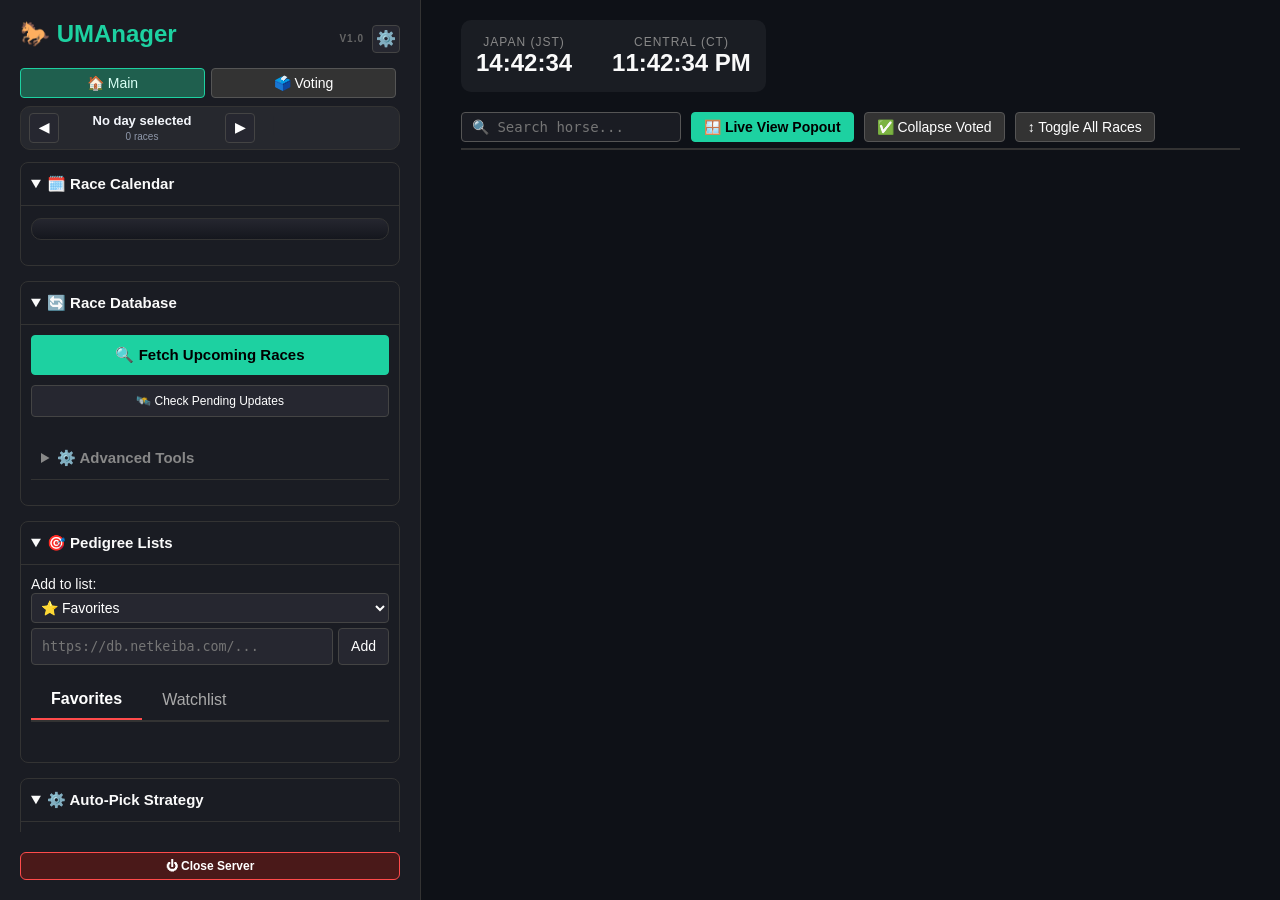
==== commit 084f5ffc: "Add race bet estimate engine and UI integration" ====
--- a/index.html
+++ b/index.html
@@ -187,6 +187,7 @@
                 <button id="btn-orepro-focus" onclick="focusOreProCompanion()" class="toolbar-btn toolbar-btn-muted">🎯 Focus OrePro</button>
                 <button id="btn-orepro-apply" onclick="applyVotesToOrePro()" class="toolbar-btn toolbar-btn-muted">🪄 Apply Votes</button>
                 <button id="btn-orepro-sync" onclick="syncOreProResults()" class="toolbar-btn toolbar-btn-muted">📥 Sync Results</button>
+                <button id="btn-reestimate-day" onclick="reEstimateActiveDay()" class="toolbar-btn toolbar-btn-muted">🧮 Re-estimate Day</button>
                 <button id="btn-voting-orepro-toggle" onclick="toggleVotingOrePro()" class="toolbar-btn toolbar-btn-muted">🧾 Collapse OrePro</button>
                 <a href="https://orepro.netkeiba.com/bet/race_list.html" target="_blank" rel="noopener noreferrer" class="modal-link-btn modal-link-btn-muted">↗ Open External</a>
             </div>
@@ -327,6 +328,6 @@
     </div>
 </div>
 </div>
-<script src="/static/script.js?v=20260320-3"></script>
+<script src="/static/script.js?v=20260320-9"></script>
 </body>
 </html>
--- a/static/style.css
+++ b/static/style.css
@@ -1342,6 +1342,35 @@
     background: #3d2020;
 }
 
+.bet-estimate-inline {
+    display: flex;
+    flex-wrap: wrap;
+    gap: 6px;
+    margin-bottom: 10px;
+}
+
+.bet-estimate-chip {
+    font-size: 11px;
+    color: #e8ecf7;
+    border: 1px solid #4f5970;
+    border-radius: 999px;
+    padding: 3px 8px;
+    background: rgba(35, 41, 55, 0.92);
+    white-space: nowrap;
+}
+
+.bet-estimate-chip.is-positive {
+    color: #c5ffe3;
+    border-color: #375e4f;
+    background: #17342b;
+}
+
+.bet-estimate-chip.is-negative {
+    color: #ffd7d7;
+    border-color: #744848;
+    background: #3d2020;
+}
+
 /* --- DIMMED TAKEN VOTES --- */
 .mark-btn.dimmed-symbol {
     opacity: 0.25;
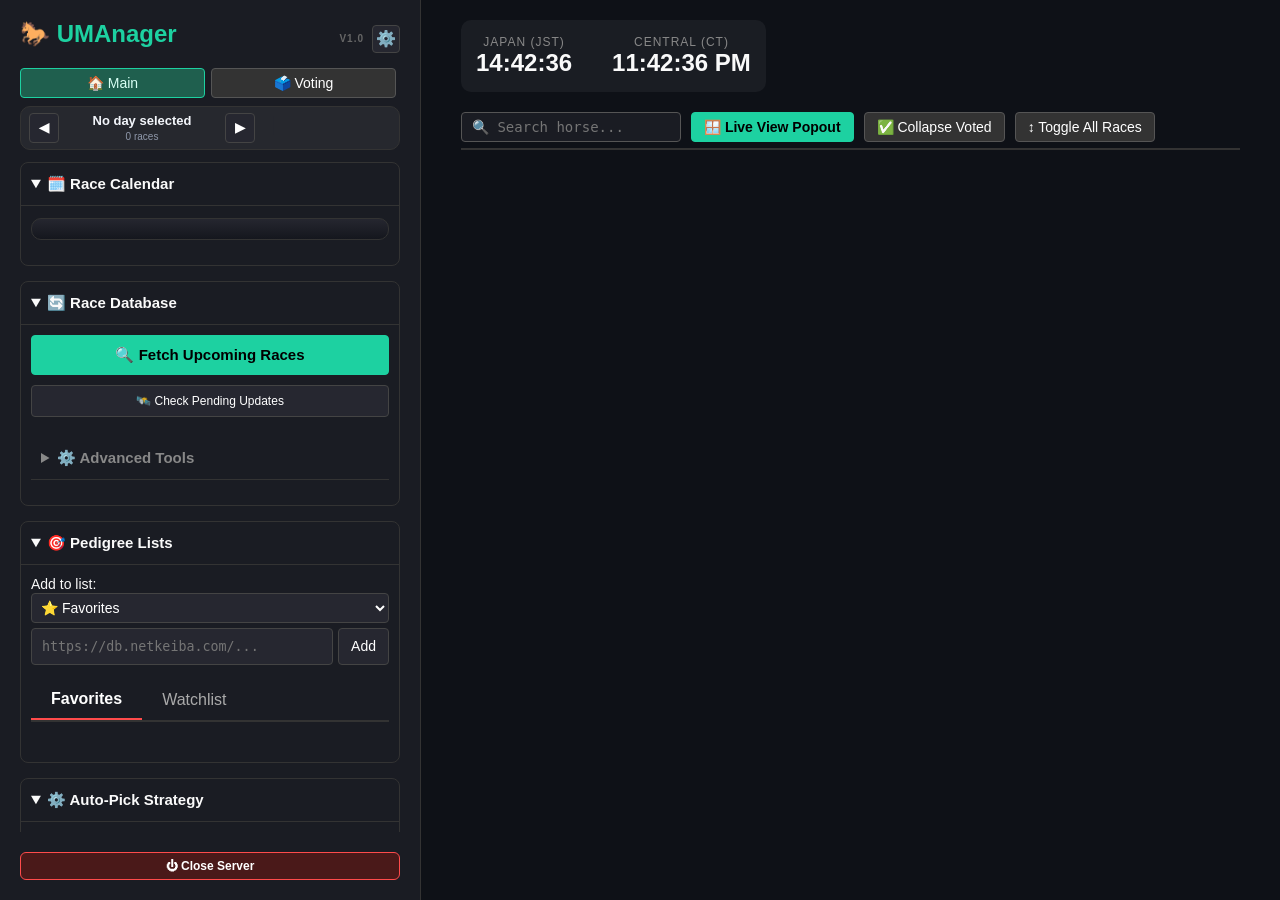
==== commit 542fe3f3: "feat: Add JVLink API router and associated scripts for handling various operations - Implemented a n" ====
--- a/index.html
+++ b/index.html
@@ -3,7 +3,7 @@
 <head>
     <meta charset="UTF-8">
     <title>UMAnager</title>
-    <link rel="stylesheet" href="/static/style.css?v=20260320-3"> 
+    <link rel="stylesheet" href="/static/style.css?v=20260321-1"> 
 </head>
 <body>
 
@@ -80,6 +80,42 @@
                             <option value="all">Delete All Day Data</option>
                         </select>
                         <button class="btn-full btn-danger btn-micro btn-no-margin" onclick="deleteDayData()">🧹 Delete This Day</button>
+                    </div>
+
+                    <div class="tool-block jvlink-tool-block">
+                        <label class="tool-block-label">JRA-VAN / JV-Link Test Panel</label>
+                        <input type="text" id="jvlink-test-dataspec" class="tool-input-compact" value="TOKURACEDIFNBLDNSLOPWOODYSCHSNPNHOSNHOYUCOMMMING" placeholder="DataSpec">
+                        <input type="text" id="jvlink-test-from-date" class="tool-input-compact" value="20250323000000" placeholder="FromDate (YYYYMMDD or YYYYMMDDHHMMSS)">
+                        <div class="jvlink-inline-grid">
+                            <input type="number" id="jvlink-test-max-records" class="tool-input-compact" value="20" min="1" max="500" placeholder="Max records">
+                            <select id="jvlink-test-data-option" class="tool-input-compact">
+                                <option value="1" selected>DataOption 1</option>
+                                <option value="2">DataOption 2</option>
+                                <option value="3">DataOption 3</option>
+                            </select>
+                        </div>
+                        <input type="text" id="jvlink-test-sid" class="tool-input-compact" placeholder="SID override (optional)">
+                        <label class="jvlink-checkbox-row">
+                            <input type="checkbox" id="jvlink-test-skip-key" checked>
+                            <span>Skip JVSetServiceKey</span>
+                        </label>
+                        <label class="jvlink-checkbox-row">
+                            <input type="checkbox" id="jvlink-test-compact" checked>
+                            <span>Compact output</span>
+                        </label>
+                        <div class="jvlink-btn-grid">
+                            <button class="btn-full btn-micro" onclick="runJvlinkRefreshUpcoming()">🔄 Refresh Cache</button>
+                            <button class="btn-full btn-micro" onclick="runJvlinkStatusTest()">🔎 Status</button>
+                            <button class="btn-full btn-micro" onclick="runJvlinkStorageLayoutTest()">📁 Storage</button>
+                            <button class="btn-full btn-micro" onclick="runJvlinkOpenSettingsTest()">⚙️ Open Settings</button>
+                            <button class="btn-full btn-micro" onclick="runJvlinkProbeOpenTest()">🧪 Probe Open</button>
+                            <button class="btn-full btn-micro" onclick="runJvlinkStreamSampleTest()">🌊 Stream Sample</button>
+                            <button class="btn-full btn-micro" onclick="runJvlinkStreamSampleAutoTest()">⏱️ Auto Wait Stream</button>
+                            <button class="btn-full btn-micro" onclick="runJvlinkCapabilityScanTest()">🧭 Capability Scan</button>
+                            <button class="btn-full btn-micro" onclick="runJvlinkStreamSummaryTest()">📊 Stream Summary</button>
+                        </div>
+                        <div id="jvlink-test-status" class="jvlink-test-status">Ready.</div>
+                        <pre id="jvlink-test-output" class="jvlink-test-output">{}</pre>
                     </div>
                 </div>
             </details>
@@ -260,6 +296,13 @@
                 <div class="settings-card">
                     <h4 class="settings-section-title">Display & Automation</h4>
                     <div class="settings-option-list">
+                        <label class="settings-option-row" style="align-items:center; justify-content:space-between; gap:10px;">
+                            <span>🧭 Data Engine</span>
+                            <select id="setting-dataEngine" onchange="updateSidebarSettings()" class="tool-input-compact" style="max-width:140px;">
+                                <option value="nk">Netkeiba</option>
+                                <option value="jv">JRA-VAN</option>
+                            </select>
+                        </label>
                         <label class="settings-option-row">
                             <input type="checkbox" id="setting-betSafetyIndicator" onchange="updateSidebarSettings()">
                             <span>⚡ Bet Safety Indicator</span>
@@ -328,6 +371,6 @@
     </div>
 </div>
 </div>
-<script src="/static/script.js?v=20260320-9"></script>
+<script src="/static/script.js?v=20260321-6"></script>
 </body>
 </html>
--- a/static/style.css
+++ b/static/style.css
@@ -64,6 +64,44 @@
         .tool-block { margin-top: 10px; padding-top: 10px; border-top: 1px dashed #444; display: flex; flex-direction: column; gap: 6px; }
         .tool-block-label { font-size: 11px; color: #aaa; font-weight: bold; }
         .tool-input-compact { font-size: 12px; padding: 6px; }
+        .jvlink-tool-block { border-color: #2f6f5f; }
+        .jvlink-inline-grid { display: grid; grid-template-columns: 1fr 1fr; gap: 6px; }
+        .jvlink-checkbox-row { display: flex; align-items: center; gap: 8px; font-size: 12px; color: #ccd7e3; }
+        .jvlink-btn-grid { display: grid; grid-template-columns: 1fr 1fr; gap: 6px; }
+        .jvlink-test-status {
+            font-size: 11px;
+            color: #b7c4e3;
+            background: #121926;
+            border: 1px solid #3f495d;
+            border-radius: 6px;
+            padding: 6px 8px;
+            white-space: pre-wrap;
+        }
+        .jvlink-test-status.ok {
+            color: #c6ffe3;
+            background: #17342b;
+            border-color: #35624e;
+        }
+        .jvlink-test-status.error {
+            color: #ffd0d0;
+            background: #3a1f25;
+            border-color: #9e4656;
+        }
+        .jvlink-test-output {
+            margin: 0;
+            background: #0c0f15;
+            border: 1px solid #2d3445;
+            border-radius: 6px;
+            color: #d6e3ff;
+            font-family: "Consolas", "Courier New", monospace;
+            font-size: 11px;
+            line-height: 1.35;
+            max-height: 220px;
+            overflow: auto;
+            padding: 8px;
+            white-space: pre-wrap;
+            word-break: break-word;
+        }
         .sidebar-label { font-size: 14px; }
         .sidebar-select-full { background: #262730; color: white; border: 1px solid #444; padding: 5px; margin-bottom: 5px; width: 100%; }
         .inline-input-row { display: flex; gap: 5px; margin-bottom: 15px; }
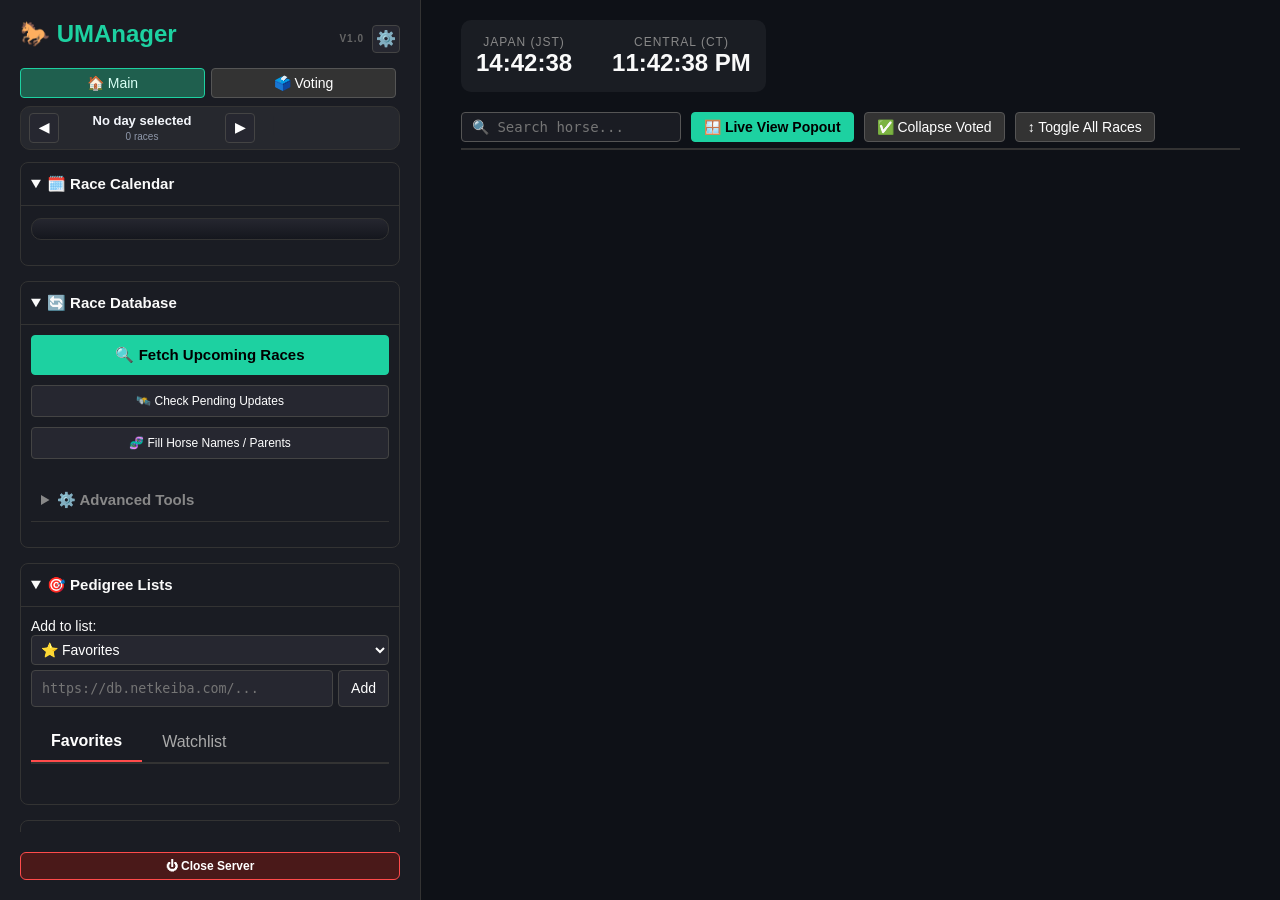
==== commit 2cb5c67d: "Polish JRA-VAN preflight and OrePro vote flow" ====
--- a/index.html
+++ b/index.html
@@ -53,6 +53,7 @@
             
             <button class="btn-full btn-primary-prominent" onclick="triggerScrape('new')" id="btn-new-race">🔍 Fetch Upcoming Races</button>
             <button class="btn-full btn-compact" onclick="refreshUpcomingRacesLite()" id="btn-upcoming-refresh" data-action="check">🛰️ Check Pending Updates</button>
+            <button class="btn-full btn-compact" onclick="enrichHorseInfoAfterScrape()" id="btn-enrich-horse-info" data-action="enrich">🧬 Fill Horse Names / Parents</button>
             
             <details class="advanced-tools-panel">
                 <summary class="advanced-tools-summary">⚙️ Advanced Tools</summary>
@@ -221,6 +222,7 @@
             <div class="voting-main-head-actions">
                 <button id="btn-orepro-open" onclick="openOreProCompanion()" class="toolbar-btn toolbar-btn-muted">🌐 Open OrePro</button>
                 <button id="btn-orepro-focus" onclick="focusOreProCompanion()" class="toolbar-btn toolbar-btn-muted">🎯 Focus OrePro</button>
+                <button id="btn-orepro-auto-day" onclick="autoBetActiveDay()" class="toolbar-btn toolbar-btn-primary" title="Auto-pick the rest of the day with the current risk slider, then apply those marks to OrePro">⚡ Auto Bet Day</button>
                 <button id="btn-orepro-apply" onclick="applyVotesToOrePro()" class="toolbar-btn toolbar-btn-muted">🪄 Apply Votes</button>
                 <button id="btn-orepro-sync" onclick="syncOreProResults()" class="toolbar-btn toolbar-btn-muted">📥 Sync Results</button>
                 <button id="btn-reestimate-day" onclick="reEstimateActiveDay()" class="toolbar-btn toolbar-btn-muted">🧮 Re-estimate Day</button>
@@ -335,6 +337,10 @@
                             <input type="checkbox" id="setting-highlightAutoBets" onchange="updateSidebarSettings()">
                             <span>💡 Highlight Auto-Bets</span>
                         </label>
+                        <label class="settings-option-row">
+                            <input type="checkbox" id="setting-highlightFallbackBridge" onchange="updateSidebarSettings()">
+                            <span>🧷 Highlight NK Fallback Fields</span>
+                        </label>
                     </div>
                 </div>
 
--- a/static/style.css
+++ b/static/style.css
@@ -153,6 +153,12 @@
     line-height: 1.4;
 }
 
+/* Highlight fields filled by fallback bridge sources (e.g., NK bridge in JV mode). */
+.fallback-field-cell {
+    background: rgba(255, 193, 7, 0.18);
+    box-shadow: inset 0 0 0 1px rgba(255, 193, 7, 0.45);
+}
+
         /* NEW: Flex column to separate the sticky header from the scrolling body */
         .main-content { flex: 1; display: flex; flex-direction: column; overflow: hidden; background-color: #0e1117; }
         .top-sticky-bar { padding: 20px 40px 0 40px; flex-shrink: 0; position: relative; z-index: 100; }
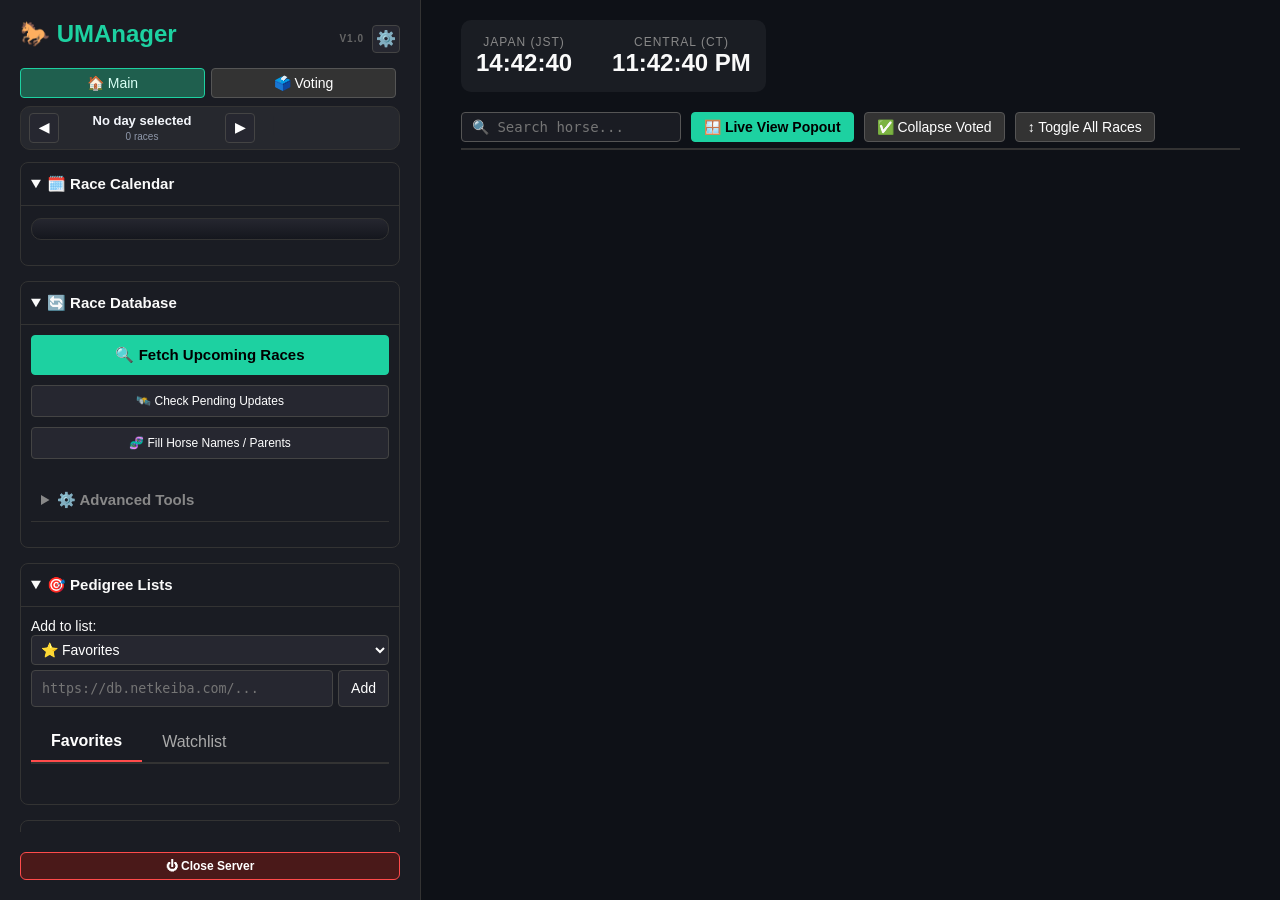
==== commit 0ccb6cea: "Improve voting day actions and auto-collapse behavior" ====
--- a/index.html
+++ b/index.html
@@ -223,6 +223,7 @@
                 <button id="btn-orepro-open" onclick="openOreProCompanion()" class="toolbar-btn toolbar-btn-muted">🌐 Open OrePro</button>
                 <button id="btn-orepro-focus" onclick="focusOreProCompanion()" class="toolbar-btn toolbar-btn-muted">🎯 Focus OrePro</button>
                 <button id="btn-orepro-auto-day" onclick="autoBetActiveDay()" class="toolbar-btn toolbar-btn-primary" title="Auto-pick the rest of the day with the current risk slider, then apply those marks to OrePro">⚡ Auto Bet Day</button>
+                <button id="btn-orepro-clear-day" onclick="clearActiveDayBets()" class="toolbar-btn toolbar-btn-muted" title="Clear all saved marks for the selected day so you can re-evaluate the card">🧹 Clear Day Bets</button>
                 <button id="btn-orepro-apply" onclick="applyVotesToOrePro()" class="toolbar-btn toolbar-btn-muted">🪄 Apply Votes</button>
                 <button id="btn-orepro-sync" onclick="syncOreProResults()" class="toolbar-btn toolbar-btn-muted">📥 Sync Results</button>
                 <button id="btn-reestimate-day" onclick="reEstimateActiveDay()" class="toolbar-btn toolbar-btn-muted">🧮 Re-estimate Day</button>
@@ -377,6 +378,6 @@
     </div>
 </div>
 </div>
-<script src="/static/script.js?v=20260321-6"></script>
+<script src="/static/script.js?v=20260410-8"></script>
 </body>
 </html>
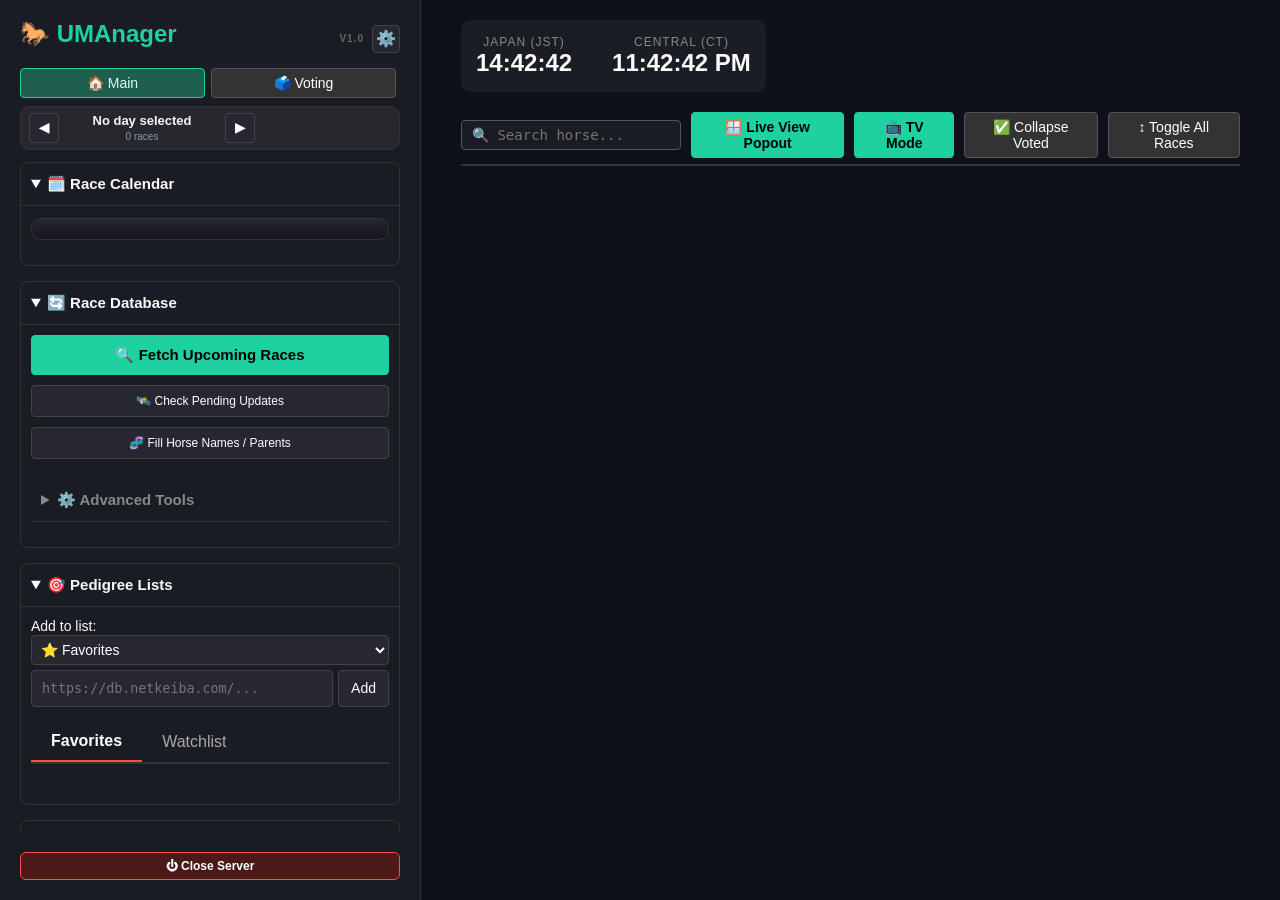
==== commit 384085fa: "Add TV mode live stream workflow, layout controls, and LAN access updates" ====
--- a/index.html
+++ b/index.html
@@ -208,6 +208,7 @@
                 </div>
 
                 <button id="btn-live-view-popout" onclick="showExportModal()" class="toolbar-btn toolbar-btn-primary">🪟 Live View Popout</button>
+                <button id="btn-tv-mode" onclick="window.open('/tv', '_blank', 'noopener')" class="toolbar-btn toolbar-btn-primary">📺 TV Mode</button>
                 <button id="btn-winning-votes-focus" onclick="toggleWinningVotesFocus()" class="toolbar-btn toolbar-btn-muted" style="display:none;">🏁 Hit 0% (0/0)</button>
                 <button onclick="collapseVotedRaces()" class="toolbar-btn toolbar-btn-muted">✅ Collapse Voted</button>
                 <button onclick="toggleAllRaces()" class="toolbar-btn toolbar-btn-muted">↕️ Toggle All Races</button>
@@ -342,6 +343,14 @@
                             <input type="checkbox" id="setting-highlightFallbackBridge" onchange="updateSidebarSettings()">
                             <span>🧷 Highlight NK Fallback Fields</span>
                         </label>
+                        <label class="settings-option-row" style="align-items:center; justify-content:space-between; gap:10px;">
+                            <span>📺 TV Mode Split %</span>
+                            <input type="number" id="setting-tvModeSplitPercent" min="20" max="80" step="1" onchange="updateSidebarSettings()" class="tool-input-compact" style="max-width:90px;">
+                        </label>
+                        <label class="settings-option-row">
+                            <input type="checkbox" id="setting-tvModePanelsFlipped" onchange="updateSidebarSettings()">
+                            <span>📺 TV Mode Start Flipped</span>
+                        </label>
                     </div>
                 </div>
 
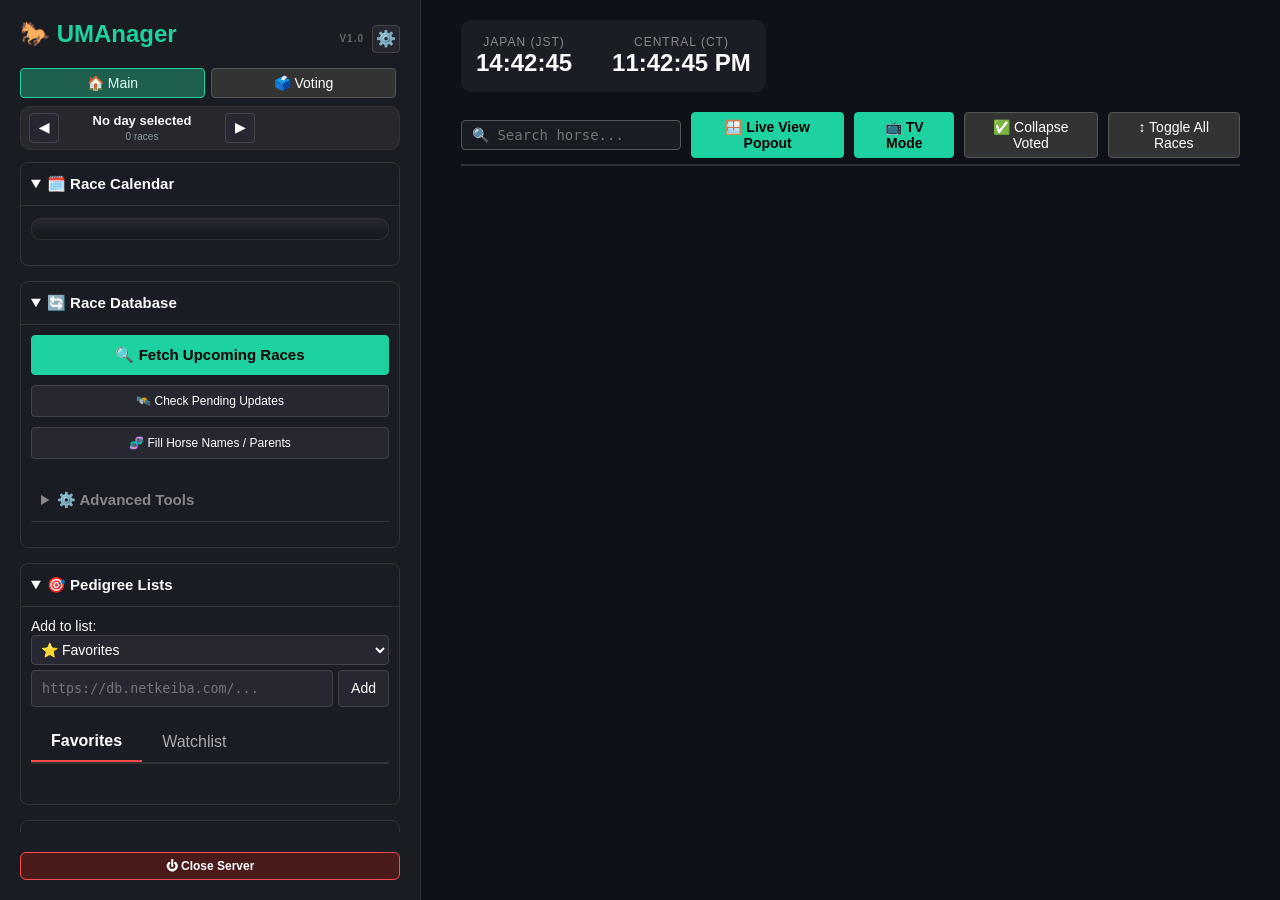
==== commit 0e4a1e58: "Trying to minimize NK reliability" ====
--- a/index.html
+++ b/index.html
@@ -85,7 +85,7 @@
 
                     <div class="tool-block jvlink-tool-block">
                         <label class="tool-block-label">JRA-VAN / JV-Link Test Panel</label>
-                        <input type="text" id="jvlink-test-dataspec" class="tool-input-compact" value="TOKURACEDIFNBLDNSLOPWOODYSCHSNPNHOSNHOYUCOMMMING" placeholder="DataSpec">
+                        <input type="text" id="jvlink-test-dataspec" class="tool-input-compact" value="TOKU" placeholder="DataSpec">
                         <input type="text" id="jvlink-test-from-date" class="tool-input-compact" value="20250323000000" placeholder="FromDate (YYYYMMDD or YYYYMMDDHHMMSS)">
                         <div class="jvlink-inline-grid">
                             <input type="number" id="jvlink-test-max-records" class="tool-input-compact" value="20" min="1" max="500" placeholder="Max records">
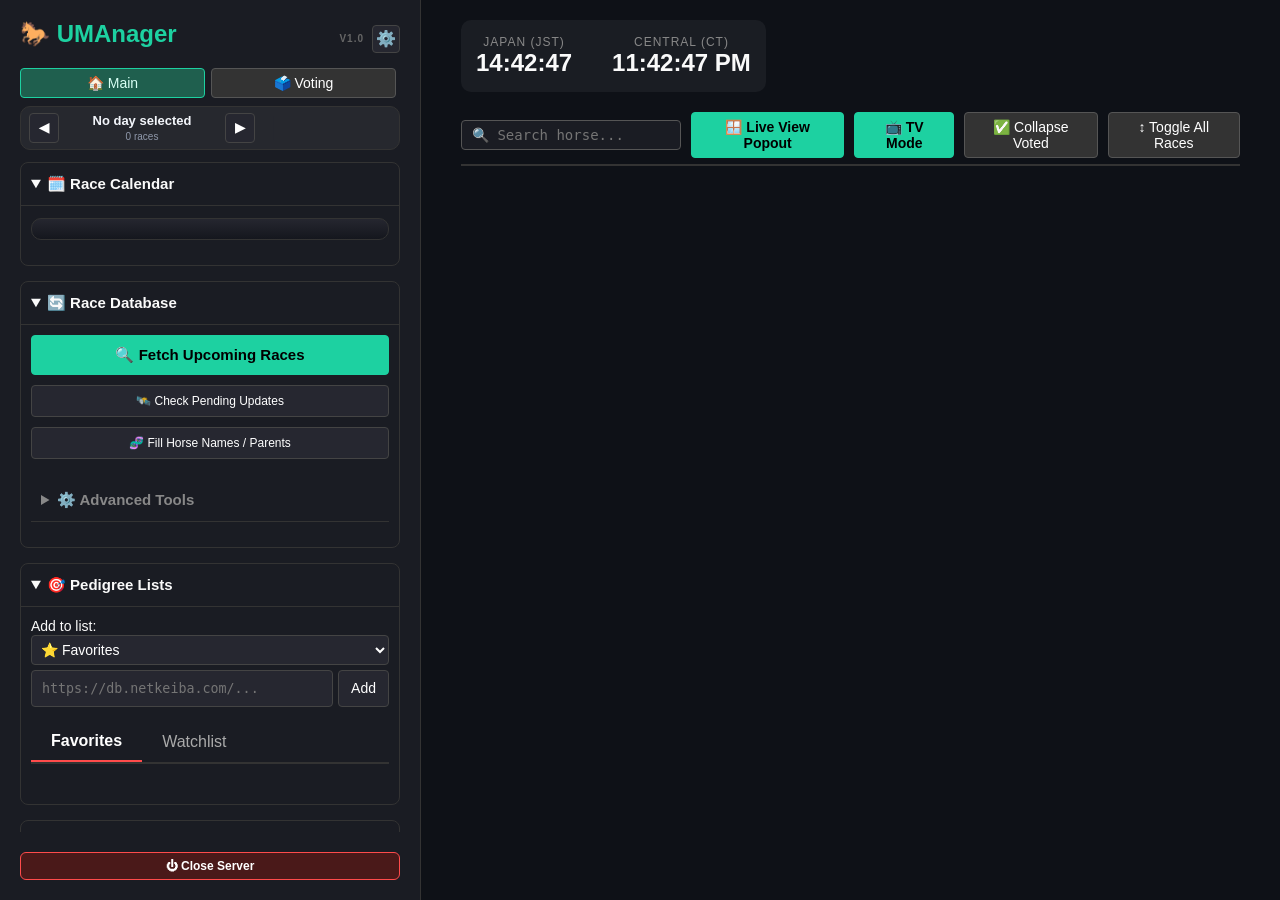
==== commit 970b8390: "Fix pedigree data retrieval: decode hex properly, extend lookback, add master data bootstrap - Fix _" ====
--- a/index.html
+++ b/index.html
@@ -58,7 +58,7 @@
             <details class="advanced-tools-panel">
                 <summary class="advanced-tools-summary">⚙️ Advanced Tools</summary>
                 <div class="advanced-tools-body">
-                    <button class="btn-full btn-micro" onclick="triggerScrape('all')" id="btn-all-race">🔄 Force Full Re-Scrape</button>
+                    <button class="btn-full btn-micro" onclick="triggerScrape('all')" id="btn-all-race">📅 Load All Races (Test)</button>
                     <button class="btn-full btn-micro" onclick="triggerPost('/api/cache/clear')">🗑️ Clear Cached Races</button>
                     <button class="btn-full btn-danger btn-micro" onclick="triggerPost('/api/dict/wipe')">🚨 Reset Translation Memory</button>
                     <button class="btn-full btn-micro" onclick="createDataBackup()">💾 Backup Data Folder</button>
@@ -115,6 +115,11 @@
                             <button class="btn-full btn-micro" onclick="runJvlinkCapabilityScanTest()">🧭 Capability Scan</button>
                             <button class="btn-full btn-micro" onclick="runJvlinkStreamSummaryTest()">📊 Stream Summary</button>
                         </div>
+                        <div class="jvlink-btn-grid">
+                            <button class="btn-full btn-micro btn-prominent" onclick="runJvlinkLoadWeekendRaces()" title="Fetch upcoming weekend race cards">📅 Load Weekend Races</button>
+                            <button class="btn-full btn-micro btn-prominent" onclick="runJvlinkLoadMasterDataInitial()" title="Bootstrap full horse master (initial setup)">🎓 Master Data (Initial)</button>
+                            <button class="btn-full btn-micro btn-prominent" onclick="runJvlinkLoadMasterDataIncremental()" title="Update horse master from checkpoint">🔄 Master Data (Update)</button>
+                        </div>
                         <div id="jvlink-test-status" class="jvlink-test-status">Ready.</div>
                         <pre id="jvlink-test-output" class="jvlink-test-output">{}</pre>
                     </div>
